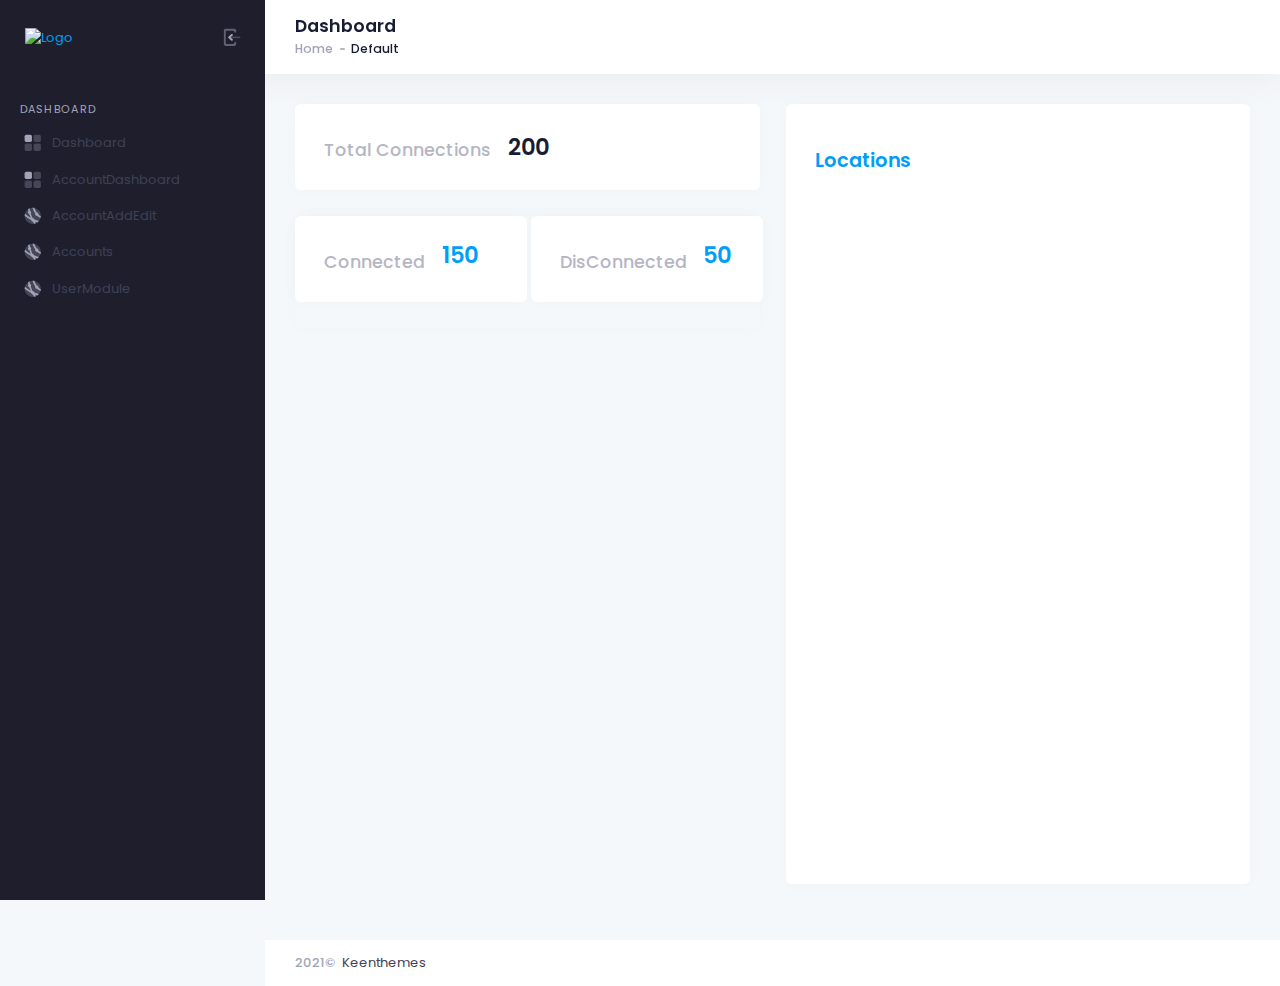
==== index.html @ 38122913 "first commit" ====
<!DOCTYPE html>
<html lang="en">
	<!--begin::Head-->
	<head><base href="">
		<title>Metronic - the world's #1 selling Bootstrap Admin Theme Ecosystem for HTML, Vue, React, Angular &amp; Laravel by Keenthemes</title>
		<meta name="description" content="The most advanced Bootstrap Admin Theme on Themeforest trusted by 94,000 beginners and professionals. Multi-demo, Dark Mode, RTL support and complete React, Angular, Vue &amp; Laravel versions. Grab your copy now and get life-time updates for free." />
		<meta name="keywords" content="Metronic, bootstrap, bootstrap 5, Angular, VueJs, React, Laravel, admin themes, web design, figma, web development, free templates, free admin themes, bootstrap theme, bootstrap template, bootstrap dashboard, bootstrap dak mode, bootstrap button, bootstrap datepicker, bootstrap timepicker, fullcalendar, datatables, flaticon" />
		<meta name="viewport" content="width=device-width, initial-scale=1" />
		<meta charset="utf-8" />
		<meta property="og:locale" content="en_US" />
		<meta property="og:type" content="article" />
		<meta property="og:title" content="Metronic - Bootstrap 5 HTML, VueJS, React, Angular &amp; Laravel Admin Dashboard Theme" />
		<meta property="og:url" content="https://keenthemes.com/metronic" />
		<meta property="og:site_name" content="Keenthemes | Metronic" />
		<link rel="canonical" href="https://preview.keenthemes.com/metronic8" />
		<link rel="shortcut icon" href="assets/media/logos/favicon.ico" />
		<!--begin::Fonts-->
		<link rel="stylesheet" href="https://fonts.googleapis.com/css?family=Poppins:300,400,500,600,700" />
		<!--end::Fonts-->
		<!--begin::Page Vendor Stylesheets(used by this page)-->
		<link href="assets/plugins/custom/fullcalendar/fullcalendar.bundle.css" rel="stylesheet" type="text/css" />
		<!--end::Page Vendor Stylesheets-->
		<!--begin::Global Stylesheets Bundle(used by all pages)-->
		<link href="assets/plugins/global/plugins.bundle.css" rel="stylesheet" type="text/css" />
		<link href="assets/css/style.bundle.css" rel="stylesheet" type="text/css" />
		<!--end::Global Stylesheets Bundle-->
	</head>
	<!--end::Head-->
	<!--begin::Body-->
	<body id="kt_body" class="header-tablet-and-mobile-fixed aside-enabled">
		<!--begin::Main-->
		<!--begin::Root-->
		<div class="d-flex flex-column flex-root">
			<!--begin::Page-->
			<div class="page d-flex flex-row flex-column-fluid">
				<!--begin::Aside-->
				<div id="kt_aside" class="aside" data-kt-drawer="true" data-kt-drawer-name="aside" data-kt-drawer-activate="{default: true, lg: false}" data-kt-drawer-overlay="true" data-kt-drawer-width="{default:'200px', '300px': '250px'}" data-kt-drawer-direction="start" data-kt-drawer-toggle="#kt_aside_mobile_toggle">
					
					<!--begin::Aside menu-->
					<div class="hover-scroll-overlay-y px-2 my-5 my-lg-5" id="kt_aside_menu_wrapper" data-kt-scroll="true" data-kt-scroll-height="auto" data-kt-scroll-dependencies="{default: '#kt_aside_toolbar, #kt_aside_footer', lg: '#kt_header, #kt_aside_toolbar, #kt_aside_footer'}" data-kt-scroll-wrappers="#kt_aside_menu" data-kt-scroll-offset="5px">
						<!--begin::Menu-->
						<div class="menu menu-column menu-title-gray-800 menu-state-title-primary menu-state-icon-primary menu-state-bullet-primary menu-arrow-gray-500" id="#kt_aside_menu" data-kt-menu="true">
							<div class="menu-item">
								<div class="menu-content pb-2">
									<span class="menu-section text-muted text-uppercase fs-8 ls-1">Dashboard</span>
								</div>
							</div>
							<div class="menu-item">
								<a class="menu-link " href="/index.html">
									<span class="menu-icon">
										<!--begin::Svg Icon | path: icons/duotune/general/gen025.svg-->
										<span class="svg-icon svg-icon-2">
											<svg xmlns="http://www.w3.org/2000/svg" width="24" height="24" viewBox="0 0 24 24" fill="none">
												<rect x="2" y="2" width="9" height="9" rx="2" fill="black" />
												<rect opacity="0.3" x="13" y="2" width="9" height="9" rx="2" fill="black" />
												<rect opacity="0.3" x="13" y="13" width="9" height="9" rx="2" fill="black" />
												<rect opacity="0.3" x="2" y="13" width="9" height="9" rx="2" fill="black" />
											</svg>
										</span>
										<!--end::Svg Icon-->
									</span>
									<span class="menu-title">Dashboard</span>
								</a>
							</div>
							<div class="menu-item">
								<a class="menu-link " href="/AccountDashboard.html">
									<span class="menu-icon">
										<!--begin::Svg Icon | path: icons/duotune/general/gen025.svg-->
										<span class="svg-icon svg-icon-2">
											<svg xmlns="http://www.w3.org/2000/svg" width="24" height="24" viewBox="0 0 24 24" fill="none">
												<rect x="2" y="2" width="9" height="9" rx="2" fill="black" />
												<rect opacity="0.3" x="13" y="2" width="9" height="9" rx="2" fill="black" />
												<rect opacity="0.3" x="13" y="13" width="9" height="9" rx="2" fill="black" />
												<rect opacity="0.3" x="2" y="13" width="9" height="9" rx="2" fill="black" />
											</svg>
										</span>
										<!--end::Svg Icon-->
									</span>
									<span class="menu-title">AccountDashboard</span>
								</a>
							</div>
							<div class="menu-item">
								<a class="menu-link" href="/AccountAddEdit.html">
									<span class="menu-icon">
										<!--begin::Svg Icon | path: icons/duotune/communication/com001.svg-->
										<span class="svg-icon svg-icon-2">
											<svg xmlns="http://www.w3.org/2000/svg" width="24" height="24" viewBox="0 0 24 24" fill="none">
												<path opacity="0.3" d="M12 22C17.5228 22 22 17.5228 22 12C22 6.47715 17.5228 2 12 2C6.47715 2 2 6.47715 2 12C2 17.5228 6.47715 22 12 22Z" fill="black" />
												<path d="M19 10.4C19 10.3 19 10.2 19 10C19 8.9 18.1 8 17 8H16.9C15.6 6.2 14.6 4.29995 13.9 2.19995C13.3 2.09995 12.6 2 12 2C11.9 2 11.8 2 11.7 2C12.4 4.6 13.5 7.10005 15.1 9.30005C15 9.50005 15 9.7 15 10C15 11.1 15.9 12 17 12C17.1 12 17.3 12 17.4 11.9C18.6 13 19.9 14 21.4 14.8C21.4 14.8 21.5 14.8 21.5 14.9C21.7 14.2 21.8 13.5 21.9 12.7C20.9 12.1 19.9 11.3 19 10.4Z" fill="black" />
												<path d="M12 15C11 13.1 10.2 11.2 9.60001 9.19995C9.90001 8.89995 10 8.4 10 8C10 7.1 9.40001 6.39998 8.70001 6.09998C8.40001 4.99998 8.20001 3.90005 8.00001 2.80005C7.30001 3.10005 6.70001 3.40002 6.20001 3.90002C6.40001 4.80002 6.50001 5.6 6.80001 6.5C6.40001 6.9 6.10001 7.4 6.10001 8C6.10001 9 6.80001 9.8 7.80001 10C8.30001 11.6 9.00001 13.2 9.70001 14.7C7.10001 13.2 4.70001 11.5 2.40001 9.5C2.20001 10.3 2.10001 11.1 2.10001 11.9C4.60001 13.9 7.30001 15.7 10.1 17.2C10.2 18.2 11 19 12 19C12.6 20 13.2 20.9 13.9 21.8C14.6 21.7 15.3 21.5 15.9 21.2C15.4 20.5 14.9 19.8 14.4 19.1C15.5 19.5 16.5 19.9 17.6 20.2C18.3 19.8 18.9 19.2 19.4 18.6C17.6 18.1 15.7 17.5 14 16.7C13.9 15.8 13.1 15 12 15Z" fill="black" />
											</svg>
										</span>
										<!--end::Svg Icon-->
									</span>
									<span class="menu-title">AccountAddEdit</span>
								</a>
							</div>
							<div class="menu-item">
								<a class="menu-link" href="/Accounts.html">
									<span class="menu-icon">
										<!--begin::Svg Icon | path: icons/duotune/communication/com001.svg-->
										<span class="svg-icon svg-icon-2">
											<svg xmlns="http://www.w3.org/2000/svg" width="24" height="24" viewBox="0 0 24 24" fill="none">
												<path opacity="0.3" d="M12 22C17.5228 22 22 17.5228 22 12C22 6.47715 17.5228 2 12 2C6.47715 2 2 6.47715 2 12C2 17.5228 6.47715 22 12 22Z" fill="black" />
												<path d="M19 10.4C19 10.3 19 10.2 19 10C19 8.9 18.1 8 17 8H16.9C15.6 6.2 14.6 4.29995 13.9 2.19995C13.3 2.09995 12.6 2 12 2C11.9 2 11.8 2 11.7 2C12.4 4.6 13.5 7.10005 15.1 9.30005C15 9.50005 15 9.7 15 10C15 11.1 15.9 12 17 12C17.1 12 17.3 12 17.4 11.9C18.6 13 19.9 14 21.4 14.8C21.4 14.8 21.5 14.8 21.5 14.9C21.7 14.2 21.8 13.5 21.9 12.7C20.9 12.1 19.9 11.3 19 10.4Z" fill="black" />
												<path d="M12 15C11 13.1 10.2 11.2 9.60001 9.19995C9.90001 8.89995 10 8.4 10 8C10 7.1 9.40001 6.39998 8.70001 6.09998C8.40001 4.99998 8.20001 3.90005 8.00001 2.80005C7.30001 3.10005 6.70001 3.40002 6.20001 3.90002C6.40001 4.80002 6.50001 5.6 6.80001 6.5C6.40001 6.9 6.10001 7.4 6.10001 8C6.10001 9 6.80001 9.8 7.80001 10C8.30001 11.6 9.00001 13.2 9.70001 14.7C7.10001 13.2 4.70001 11.5 2.40001 9.5C2.20001 10.3 2.10001 11.1 2.10001 11.9C4.60001 13.9 7.30001 15.7 10.1 17.2C10.2 18.2 11 19 12 19C12.6 20 13.2 20.9 13.9 21.8C14.6 21.7 15.3 21.5 15.9 21.2C15.4 20.5 14.9 19.8 14.4 19.1C15.5 19.5 16.5 19.9 17.6 20.2C18.3 19.8 18.9 19.2 19.4 18.6C17.6 18.1 15.7 17.5 14 16.7C13.9 15.8 13.1 15 12 15Z" fill="black" />
											</svg>
										</span>
										<!--end::Svg Icon-->
									</span>
									<span class="menu-title">Accounts</span>
								</a>
							</div>
							<div class="menu-item">
								<a class="menu-link" href="/UserModule.html">
									<span class="menu-icon">
										<!--begin::Svg Icon | path: icons/duotune/communication/com001.svg-->
										<span class="svg-icon svg-icon-2">
											<svg xmlns="http://www.w3.org/2000/svg" width="24" height="24" viewBox="0 0 24 24" fill="none">
												<path opacity="0.3" d="M12 22C17.5228 22 22 17.5228 22 12C22 6.47715 17.5228 2 12 2C6.47715 2 2 6.47715 2 12C2 17.5228 6.47715 22 12 22Z" fill="black" />
												<path d="M19 10.4C19 10.3 19 10.2 19 10C19 8.9 18.1 8 17 8H16.9C15.6 6.2 14.6 4.29995 13.9 2.19995C13.3 2.09995 12.6 2 12 2C11.9 2 11.8 2 11.7 2C12.4 4.6 13.5 7.10005 15.1 9.30005C15 9.50005 15 9.7 15 10C15 11.1 15.9 12 17 12C17.1 12 17.3 12 17.4 11.9C18.6 13 19.9 14 21.4 14.8C21.4 14.8 21.5 14.8 21.5 14.9C21.7 14.2 21.8 13.5 21.9 12.7C20.9 12.1 19.9 11.3 19 10.4Z" fill="black" />
												<path d="M12 15C11 13.1 10.2 11.2 9.60001 9.19995C9.90001 8.89995 10 8.4 10 8C10 7.1 9.40001 6.39998 8.70001 6.09998C8.40001 4.99998 8.20001 3.90005 8.00001 2.80005C7.30001 3.10005 6.70001 3.40002 6.20001 3.90002C6.40001 4.80002 6.50001 5.6 6.80001 6.5C6.40001 6.9 6.10001 7.4 6.10001 8C6.10001 9 6.80001 9.8 7.80001 10C8.30001 11.6 9.00001 13.2 9.70001 14.7C7.10001 13.2 4.70001 11.5 2.40001 9.5C2.20001 10.3 2.10001 11.1 2.10001 11.9C4.60001 13.9 7.30001 15.7 10.1 17.2C10.2 18.2 11 19 12 19C12.6 20 13.2 20.9 13.9 21.8C14.6 21.7 15.3 21.5 15.9 21.2C15.4 20.5 14.9 19.8 14.4 19.1C15.5 19.5 16.5 19.9 17.6 20.2C18.3 19.8 18.9 19.2 19.4 18.6C17.6 18.1 15.7 17.5 14 16.7C13.9 15.8 13.1 15 12 15Z" fill="black" />
											</svg>
										</span>
										<!--end::Svg Icon-->
									</span>
									<span class="menu-title">UserModule</span>
								</a>
							</div>
						</div>
						<!--end::Menu-->
					</div>
					<!--end::Aside menu-->
					
				</div>
				<!--end::Aside-->
				<!--begin::Wrapper-->
				<div class="wrapper d-flex flex-column flex-row-fluid" id="kt_wrapper">
					<!--begin::Header-->
					<div id="kt_header" style="" class="header align-items-stretch">
						<!--begin::Brand-->
						<div class="header-brand">
							<!--begin::Logo-->
							<a href="../../demo8/dist/index.html">
								<img alt="Logo" src="https://cqpplefitting.com/ad_cqpple/Admin/assets/LOGO/Png_UniqueIT-min.png" class="h-40px h-lg-40px" />
							</a>
							<!--end::Logo-->
							<!--begin::Aside minimize-->
							<div id="kt_aside_toggle" class="btn btn-icon w-auto px-0 btn-active-color-primary aside-minimize" data-kt-toggle="true" data-kt-toggle-state="active" data-kt-toggle-target="body" data-kt-toggle-name="aside-minimize">
								<!--begin::Svg Icon | path: icons/duotune/arrows/arr092.svg-->
								<span class="svg-icon svg-icon-1 me-n1 minimize-default">
									<svg xmlns="http://www.w3.org/2000/svg" width="24" height="24" viewBox="0 0 24 24" fill="none">
										<rect opacity="0.3" x="8.5" y="11" width="12" height="2" rx="1" fill="black" />
										<path d="M10.3687 11.6927L12.1244 10.2297C12.5946 9.83785 12.6268 9.12683 12.194 8.69401C11.8043 8.3043 11.1784 8.28591 10.7664 8.65206L7.84084 11.2526C7.39332 11.6504 7.39332 12.3496 7.84084 12.7474L10.7664 15.3479C11.1784 15.7141 11.8043 15.6957 12.194 15.306C12.6268 14.8732 12.5946 14.1621 12.1244 13.7703L10.3687 12.3073C10.1768 12.1474 10.1768 11.8526 10.3687 11.6927Z" fill="black" />
										<path opacity="0.5" d="M16 5V6C16 6.55228 15.5523 7 15 7C14.4477 7 14 6.55228 14 6C14 5.44772 13.5523 5 13 5H6C5.44771 5 5 5.44772 5 6V18C5 18.5523 5.44771 19 6 19H13C13.5523 19 14 18.5523 14 18C14 17.4477 14.4477 17 15 17C15.5523 17 16 17.4477 16 18V19C16 20.1046 15.1046 21 14 21H5C3.89543 21 3 20.1046 3 19V5C3 3.89543 3.89543 3 5 3H14C15.1046 3 16 3.89543 16 5Z" fill="black" />
									</svg>
								</span>
								<!--end::Svg Icon-->
								<!--begin::Svg Icon | path: icons/duotune/arrows/arr076.svg-->
								<span class="svg-icon svg-icon-1 minimize-active">
									<svg xmlns="http://www.w3.org/2000/svg" width="24" height="24" viewBox="0 0 24 24" fill="none">
										<rect opacity="0.3" width="12" height="2" rx="1" transform="matrix(-1 0 0 1 15.5 11)" fill="black" />
										<path d="M13.6313 11.6927L11.8756 10.2297C11.4054 9.83785 11.3732 9.12683 11.806 8.69401C12.1957 8.3043 12.8216 8.28591 13.2336 8.65206L16.1592 11.2526C16.6067 11.6504 16.6067 12.3496 16.1592 12.7474L13.2336 15.3479C12.8216 15.7141 12.1957 15.6957 11.806 15.306C11.3732 14.8732 11.4054 14.1621 11.8756 13.7703L13.6313 12.3073C13.8232 12.1474 13.8232 11.8526 13.6313 11.6927Z" fill="black" />
										<path d="M8 5V6C8 6.55228 8.44772 7 9 7C9.55228 7 10 6.55228 10 6C10 5.44772 10.4477 5 11 5H18C18.5523 5 19 5.44772 19 6V18C19 18.5523 18.5523 19 18 19H11C10.4477 19 10 18.5523 10 18C10 17.4477 9.55228 17 9 17C8.44772 17 8 17.4477 8 18V19C8 20.1046 8.89543 21 10 21H19C20.1046 21 21 20.1046 21 19V5C21 3.89543 20.1046 3 19 3H10C8.89543 3 8 3.89543 8 5Z" fill="#C4C4C4" />
									</svg>
								</span>
								<!--end::Svg Icon-->
							</div>
							<!--end::Aside minimize-->
							<!--begin::Aside toggle-->
							<div class="d-flex align-items-center d-lg-none ms-n3 me-1" title="Show aside menu">
								<div class="btn btn-icon btn-active-color-primary w-30px h-30px" id="kt_aside_mobile_toggle">
									<!--begin::Svg Icon | path: icons/duotune/abstract/abs015.svg-->
									<span class="svg-icon svg-icon-1">
										<svg xmlns="http://www.w3.org/2000/svg" width="24" height="24" viewBox="0 0 24 24" fill="none">
											<path d="M21 7H3C2.4 7 2 6.6 2 6V4C2 3.4 2.4 3 3 3H21C21.6 3 22 3.4 22 4V6C22 6.6 21.6 7 21 7Z" fill="black" />
											<path opacity="0.3" d="M21 14H3C2.4 14 2 13.6 2 13V11C2 10.4 2.4 10 3 10H21C21.6 10 22 10.4 22 11V13C22 13.6 21.6 14 21 14ZM22 20V18C22 17.4 21.6 17 21 17H3C2.4 17 2 17.4 2 18V20C2 20.6 2.4 21 3 21H21C21.6 21 22 20.6 22 20Z" fill="black" />
										</svg>
									</span>
									<!--end::Svg Icon-->
								</div>
							</div>
							<!--end::Aside toggle-->
						</div>
						<!--end::Brand-->
						<div class="toolbar">
							<!--begin::Toolbar-->
							<div class="container-fluid py-6 py-lg-0 d-flex flex-column flex-lg-row align-items-lg-stretch justify-content-lg-between">
								<!--begin::Page title-->
								<div class="page-title d-flex flex-column me-5">
									<!--begin::Title-->
									<h1 class="d-flex flex-column text-dark fw-bolder fs-3 mb-0">Dashboard</h1>
									<!--end::Title-->
									<!--begin::Breadcrumb-->
									<ul class="breadcrumb breadcrumb-separatorless fw-bold fs-7 pt-1">
										<!--begin::Item-->
										<li class="breadcrumb-item text-muted">
											<a href="../../demo8/dist/index.html" class="text-muted text-hover-primary">Home</a>
										</li>
										<!--end::Item-->
										<!--begin::Item-->
										<li class="breadcrumb-item">
											<span class="bullet bg-gray-200 w-5px h-2px"></span>
										</li>
										<!--end::Item-->
										<!--begin::Item-->
										<li class="breadcrumb-item text-dark">Default</li>
										<!--end::Item-->
									</ul>
									<!--end::Breadcrumb-->
								</div>
								<!--end::Page title-->
								
							</div>
							<!--end::Toolbar-->
						</div>
					</div>
					<!--end::Header-->
					<!--begin::Content-->
					<div class="content d-flex flex-column flex-column-fluid" id="kt_content">
						<!--begin::Post-->
						<div class="post d-flex flex-column-fluid" id="kt_post">
							<!--begin::Container-->
							<div id="kt_content_container" class="container-xxl">
								<!--begin::Row-->
								<div class="row g-5 g-xl-8 ">
									<div class="col-xl-6">
										<!--begin::Statistics Widget 5-->
										<a href="#" class="card bg-body-white hoverable  mb-xl-8">
											<!--begin::Body-->
											<div class="card-body d-flex gap-5">
												<!--begin::Svg Icon | path: icons/duotune/ecommerce/ecm002.svg-->
												<!-- <span class="svg-icon svg-icon-primary svg-icon-3x ms-n1">
													<svg xmlns="http://www.w3.org/2000/svg" width="24" height="24" viewBox="0 0 24 24" fill="none">
														<path d="M21 10H13V11C13 11.6 12.6 12 12 12C11.4 12 11 11.6 11 11V10H3C2.4 10 2 10.4 2 11V13H22V11C22 10.4 21.6 10 21 10Z" fill="black" />
														<path opacity="0.3" d="M12 12C11.4 12 11 11.6 11 11V3C11 2.4 11.4 2 12 2C12.6 2 13 2.4 13 3V11C13 11.6 12.6 12 12 12Z" fill="black" />
														<path opacity="0.3" d="M18.1 21H5.9C5.4 21 4.9 20.6 4.8 20.1L3 13H21L19.2 20.1C19.1 20.6 18.6 21 18.1 21ZM13 18V15C13 14.4 12.6 14 12 14C11.4 14 11 14.4 11 15V18C11 18.6 11.4 19 12 19C12.6 19 13 18.6 13 18ZM17 18V15C17 14.4 16.6 14 16 14C15.4 14 15 14.4 15 15V18C15 18.6 15.4 19 16 19C16.6 19 17 18.6 17 18ZM9 18V15C9 14.4 8.6 14 8 14C7.4 14 7 14.4 7 15V18C7 18.6 7.4 19 8 19C8.6 19 9 18.6 9 18Z" fill="black" />
													</svg>
												</span> -->
												<!--end::Svg Icon-->
												<div class="fw-bold text-gray-400 fs-3 mt-2">Total Connections</div>
												<div class="text-gray-900 fw-bolder fs-1 ">200</div>
											</div>
											<!--end::Body-->
										</a>
										<div class="card d-flex flex-row gap-1 bg-transparent w-100 mb-xl-8">
											<a href="#" class="col-6 card bg-body-white hoverable card-xl-stretch mb-xl-8 ">
												<!--begin::Body-->
												<div class="card-body d-flex gap-5">
													<!--begin::Svg Icon | path: icons/duotune/ecommerce/ecm002.svg-->
													<!-- <span class="svg-icon svg-icon-primary svg-icon-3x ms-n1">
														<svg xmlns="http://www.w3.org/2000/svg" width="24" height="24" viewBox="0 0 24 24" fill="none">
															<path d="M21 10H13V11C13 11.6 12.6 12 12 12C11.4 12 11 11.6 11 11V10H3C2.4 10 2 10.4 2 11V13H22V11C22 10.4 21.6 10 21 10Z" fill="black" />
															<path opacity="0.3" d="M12 12C11.4 12 11 11.6 11 11V3C11 2.4 11.4 2 12 2C12.6 2 13 2.4 13 3V11C13 11.6 12.6 12 12 12Z" fill="black" />
															<path opacity="0.3" d="M18.1 21H5.9C5.4 21 4.9 20.6 4.8 20.1L3 13H21L19.2 20.1C19.1 20.6 18.6 21 18.1 21ZM13 18V15C13 14.4 12.6 14 12 14C11.4 14 11 14.4 11 15V18C11 18.6 11.4 19 12 19C12.6 19 13 18.6 13 18ZM17 18V15C17 14.4 16.6 14 16 14C15.4 14 15 14.4 15 15V18C15 18.6 15.4 19 16 19C16.6 19 17 18.6 17 18ZM9 18V15C9 14.4 8.6 14 8 14C7.4 14 7 14.4 7 15V18C7 18.6 7.4 19 8 19C8.6 19 9 18.6 9 18Z" fill="black" />
														</svg>
													</span> -->
													<!--end::Svg Icon-->
													<div class="fw-bold text-gray-400 fs-3 mt-2">Connected</div>
												<h1 class="text-primary fw-bolder  ">150</h1>
												</div>
												<!--end::Body-->
											</a>
											<a href="#" class="col-6 card bg-body-white hoverable card-xl-stretch mb-xl-8 ">
												<!--begin::Body-->
												<div class="card-body d-flex gap-5">
													<!--begin::Svg Icon | path: icons/duotune/ecommerce/ecm002.svg-->
													<!-- <span class="svg-icon svg-icon-primary svg-icon-3x ms-n1">
														<svg xmlns="http://www.w3.org/2000/svg" width="24" height="24" viewBox="0 0 24 24" fill="none">
															<path d="M21 10H13V11C13 11.6 12.6 12 12 12C11.4 12 11 11.6 11 11V10H3C2.4 10 2 10.4 2 11V13H22V11C22 10.4 21.6 10 21 10Z" fill="black" />
															<path opacity="0.3" d="M12 12C11.4 12 11 11.6 11 11V3C11 2.4 11.4 2 12 2C12.6 2 13 2.4 13 3V11C13 11.6 12.6 12 12 12Z" fill="black" />
															<path opacity="0.3" d="M18.1 21H5.9C5.4 21 4.9 20.6 4.8 20.1L3 13H21L19.2 20.1C19.1 20.6 18.6 21 18.1 21ZM13 18V15C13 14.4 12.6 14 12 14C11.4 14 11 14.4 11 15V18C11 18.6 11.4 19 12 19C12.6 19 13 18.6 13 18ZM17 18V15C17 14.4 16.6 14 16 14C15.4 14 15 14.4 15 15V18C15 18.6 15.4 19 16 19C16.6 19 17 18.6 17 18ZM9 18V15C9 14.4 8.6 14 8 14C7.4 14 7 14.4 7 15V18C7 18.6 7.4 19 8 19C8.6 19 9 18.6 9 18Z" fill="black" />
														</svg>
													</span> -->
													<!--end::Svg Icon-->
													<div class="fw-bold text-gray-400 fs-3 mt-2">DisConnected</div>
												<h1 class="text-primary fw-bolder  ">50</h1>
												</div>
												<!--end::Body-->
											</a>
										</div>
										
										<!--end::Statistics Widget 5-->
									</div>
									<div class="col-xl-6">
										<!--begin::Statistics Widget 5-->
										<a href="#" class="card bg-body-white hoverable card-xl-stretch mb-xl-8 " style="width: 100%; height: 60rem;" >
											<!--begin::Body-->
											<div class="card-body">
												
												<div class="text-primary fw-bolder fs-2 mb-2 mt-5">Locations</div>
												<iframe src="https://www.google.com/maps/embed?pb=!1m18!1m12!1m3!1d3678.143784501739!2d70.8694083!3d22.7971355!2m3!1f0!2f0!3f0!3m2!1i1024!2i768!4f13.1!3m3!1m2!1s0x39598ddb5ae21519%3A0xccd67a8d505f424e!2sKetone%20laminates!5e0!3m2!1sen!2sin!4v1678167872496!5m2!1sen!2sin" frameborder="0" style="border:0; width: 100%; height: 90%;" allowfullscreen="" loading="lazy"></iframe>
											</div>
											<!--end::Body-->
										</a>
										<!--end::Statistics Widget 5-->
									</div>
									
								</div>
								<!--end::Row-->
								
							</div>
							<!--end::Container-->
						</div>
						<!--end::Post-->
					</div>
					<!--end::Content-->
					<!--begin::Footer-->
					<div class="footer py-4 d-flex flex-lg-column" id="kt_footer">
						<!--begin::Container-->
						<div class="container-fluid d-flex flex-column flex-md-row align-items-center justify-content-between">
							<!--begin::Copyright-->
							<div class="text-dark order-2 order-md-1">
								<span class="text-muted fw-bold me-1">2021©</span>
								<a href="https://keenthemes.com" target="_blank" class="text-gray-800 text-hover-primary">Keenthemes</a>
							</div>
							<!--end::Copyright-->
							
						</div>
						<!--end::Container-->
					</div>
					<!--end::Footer-->
				</div>
				<!--end::Wrapper-->
			</div>
			<!--end::Page-->
		</div>
		<!--end::Root-->
		<!--begin::Drawers-->
		
		
		<!--begin::Scrolltop-->
		<div id="kt_scrolltop" class="scrolltop" data-kt-scrolltop="true">
			<!--begin::Svg Icon | path: icons/duotune/arrows/arr066.svg-->
			<span class="svg-icon">
				<svg xmlns="http://www.w3.org/2000/svg" width="24" height="24" viewBox="0 0 24 24" fill="none">
					<rect opacity="0.5" x="13" y="6" width="13" height="2" rx="1" transform="rotate(90 13 6)" fill="black" />
					<path d="M12.5657 8.56569L16.75 12.75C17.1642 13.1642 17.8358 13.1642 18.25 12.75C18.6642 12.3358 18.6642 11.6642 18.25 11.25L12.7071 5.70711C12.3166 5.31658 11.6834 5.31658 11.2929 5.70711L5.75 11.25C5.33579 11.6642 5.33579 12.3358 5.75 12.75C6.16421 13.1642 6.83579 13.1642 7.25 12.75L11.4343 8.56569C11.7467 8.25327 12.2533 8.25327 12.5657 8.56569Z" fill="black" />
				</svg>
			</span>
			<!--end::Svg Icon-->
		</div>
		<!--end::Scrolltop-->
		<!--end::Main-->
		<script>var hostUrl = "assets/";</script>
		<!--begin::Javascript-->
		<!--begin::Global Javascript Bundle(used by all pages)-->
		<script src="assets/plugins/global/plugins.bundle.js"></script>
		<script src="assets/js/scripts.bundle.js"></script>
		<!--end::Global Javascript Bundle-->
		<!--begin::Page Vendors Javascript(used by this page)-->
		<script src="assets/plugins/custom/fullcalendar/fullcalendar.bundle.js"></script>
		<!--end::Page Vendors Javascript-->
		<!--begin::Page Custom Javascript(used by this page)-->
		<script src="assets/js/custom/widgets.js"></script>
		<script src="assets/js/custom/apps/chat/chat.js"></script>
		<script src="assets/js/custom/modals/create-app.js"></script>
		<script src="assets/js/custom/modals/upgrade-plan.js"></script>
		<!--end::Page Custom Javascript-->
		<!--end::Javascript-->
	</body>
	<!--end::Body-->
</html>
---- assets/plugins/custom/fullcalendar/fullcalendar.bundle.css ----
@charset "UTF-8";.fc-icon,.fc-unselectable{-moz-user-select:none;-ms-user-select:none}.fc .fc-button,.fc-icon{text-transform:none;font-weight:400}.fc-not-allowed,.fc-not-allowed .fc-event{cursor:not-allowed}.fc .fc-button:not(:disabled),.fc a[data-navlink],.fc-event.fc-event-draggable,.fc-event[href]{cursor:pointer}.fc-unselectable{-webkit-user-select:none;user-select:none;-webkit-touch-callout:none;-webkit-tap-highlight-color:transparent}.fc{display:flex;flex-direction:column;font-size:1em}.fc .fc-button,.fc-icon{display:inline-block;text-align:center}.fc,.fc *,.fc :after,.fc :before{box-sizing:border-box}.fc table{border-collapse:collapse;border-spacing:0;font-size:1em}.fc th{text-align:center}.fc td,.fc th{vertical-align:top;padding:0}.fc .fc-button,.fc .fc-button .fc-icon,.fc .fc-button-group,.fc .fc-timegrid-slot-label{vertical-align:middle}.fc a[data-navlink]:hover{text-decoration:underline}.fc .fc-button:hover,.fc .fc-list-event-title a,a.fc-event,a.fc-event:hover{text-decoration:none}.fc-direction-ltr{direction:ltr;text-align:left}.fc-direction-rtl{direction:rtl;text-align:right}.fc-theme-standard td,.fc-theme-standard th{border:1px solid #ddd;border:1px solid var(--fc-border-color,#ddd)}.fc-liquid-hack td,.fc-liquid-hack th{position:relative}@font-face{font-family:fcicons;src:url("[data-uri]") format("truetype");font-weight:400;font-style:normal}.fc-icon{width:1em;height:1em;-webkit-user-select:none;user-select:none;font-family:fcicons!important;speak:none;font-style:normal;font-variant:normal;line-height:1;-webkit-font-smoothing:antialiased;-moz-osx-font-smoothing:grayscale}.fc-icon-chevron-left:before{content:"\e900"}.fc-icon-chevron-right:before{content:"\e901"}.fc-icon-chevrons-left:before{content:"\e902"}.fc-icon-chevrons-right:before{content:"\e903"}.fc-icon-minus-square:before{content:"\e904"}.fc-icon-plus-square:before{content:"\e905"}.fc-icon-x:before{content:"\e906"}.fc .fc-button{overflow:visible;text-transform:none;margin:0;font-family:inherit}.fc .fc-button::-moz-focus-inner{padding:0;border-style:none}.fc .fc-button{-webkit-appearance:button;-webkit-user-select:none;-moz-user-select:none;-ms-user-select:none;user-select:none;background-color:transparent;border:1px solid transparent;padding:.4em .65em;font-size:1em;line-height:1.5;border-radius:.25em}.fc .fc-button:focus{outline:0;box-shadow:0 0 0 .2rem rgba(44,62,80,.25)}.fc .fc-button-primary:focus,.fc .fc-button-primary:not(:disabled).fc-button-active:focus,.fc .fc-button-primary:not(:disabled):active:focus{box-shadow:0 0 0 .2rem rgba(76,91,106,.5)}.fc .fc-button:disabled{opacity:.65}.fc .fc-button-primary{color:#fff;color:var(--fc-button-text-color,#fff);background-color:#2c3e50;background-color:var(--fc-button-bg-color,#2c3e50);border-color:#2c3e50;border-color:var(--fc-button-border-color,#2c3e50)}.fc .fc-button-primary:hover{color:#fff;color:var(--fc-button-text-color,#fff);background-color:#1e2b37;background-color:var(--fc-button-hover-bg-color,#1e2b37);border-color:#1a252f;border-color:var(--fc-button-hover-border-color,#1a252f)}.fc .fc-button-primary:disabled{color:#fff;color:var(--fc-button-text-color,#fff);background-color:#2c3e50;background-color:var(--fc-button-bg-color,#2c3e50);border-color:#2c3e50;border-color:var(--fc-button-border-color,#2c3e50)}.fc .fc-button-primary:not(:disabled).fc-button-active,.fc .fc-button-primary:not(:disabled):active{color:#fff;color:var(--fc-button-text-color,#fff);background-color:#1a252f;background-color:var(--fc-button-active-bg-color,#1a252f);border-color:#151e27;border-color:var(--fc-button-active-border-color,#151e27)}.fc .fc-button .fc-icon{font-size:1.5em}.fc .fc-button-group{position:relative;display:inline-flex}.fc .fc-button-group>.fc-button{position:relative;flex:1 1 auto}.fc .fc-button-group>.fc-button.fc-button-active,.fc .fc-button-group>.fc-button:active,.fc .fc-button-group>.fc-button:focus,.fc .fc-button-group>.fc-button:hover{z-index:1}.fc-direction-ltr .fc-button-group>.fc-button:not(:first-child){margin-left:-1px;border-top-left-radius:0;border-bottom-left-radius:0}.fc-direction-ltr .fc-button-group>.fc-button:not(:last-child){border-top-right-radius:0;border-bottom-right-radius:0}.fc-direction-rtl .fc-button-group>.fc-button:not(:first-child){margin-right:-1px;border-top-right-radius:0;border-bottom-right-radius:0}.fc-direction-rtl .fc-button-group>.fc-button:not(:last-child){border-top-left-radius:0;border-bottom-left-radius:0}.fc .fc-toolbar{display:flex;justify-content:space-between;align-items:center}.fc .fc-toolbar.fc-header-toolbar{margin-bottom:1.5em}.fc .fc-toolbar.fc-footer-toolbar{margin-top:1.5em}.fc .fc-toolbar-title{font-size:1.75em;margin:0}.fc-direction-ltr .fc-toolbar>*>:not(:first-child){margin-left:.75em}.fc-direction-rtl .fc-toolbar>*>:not(:first-child){margin-right:.75em}.fc-direction-rtl .fc-toolbar-ltr{flex-direction:row-reverse}.fc .fc-scroller{-webkit-overflow-scrolling:touch;position:relative}.fc .fc-scroller-liquid{height:100%}.fc .fc-scroller-liquid-absolute{position:absolute;top:0;right:0;left:0;bottom:0}.fc .fc-scroller-harness{position:relative;overflow:hidden;direction:ltr}.fc .fc-scroller-harness-liquid{height:100%}.fc-direction-rtl .fc-scroller-harness>.fc-scroller{direction:rtl}.fc-theme-standard .fc-scrollgrid{border:1px solid #ddd;border:1px solid var(--fc-border-color,#ddd)}.fc .fc-scrollgrid,.fc .fc-scrollgrid-section-footer>*,.fc .fc-scrollgrid-section-header>*{border-bottom-width:0}.fc .fc-scrollgrid,.fc .fc-scrollgrid table{width:100%;table-layout:fixed}.fc .fc-scrollgrid table{border-top-style:hidden;border-left-style:hidden;border-right-style:hidden}.fc .fc-scrollgrid{border-collapse:separate;border-right-width:0}.fc .fc-scrollgrid-liquid{height:100%}.fc .fc-scrollgrid-section,.fc .fc-scrollgrid-section table,.fc .fc-scrollgrid-section>td{height:1px}.fc .fc-scrollgrid-section-liquid>td{height:100%}.fc .fc-scrollgrid-section>*{border-top-width:0;border-left-width:0}.fc .fc-scrollgrid-section-body table,.fc .fc-scrollgrid-section-footer table{border-bottom-style:hidden}.fc .fc-scrollgrid-section-sticky>*{background:var(--fc-page-bg-color,#fff);position:sticky;z-index:3}.fc .fc-scrollgrid-section-header.fc-scrollgrid-section-sticky>*{top:0}.fc .fc-scrollgrid-section-footer.fc-scrollgrid-section-sticky>*{bottom:0}.fc .fc-scrollgrid-sticky-shim{height:1px;margin-bottom:-1px}.fc-sticky{position:sticky}.fc .fc-view-harness{flex-grow:1;position:relative}.fc .fc-bg-event,.fc .fc-highlight,.fc .fc-non-business,.fc .fc-view-harness-active>.fc-view{position:absolute;top:0;left:0;right:0;bottom:0}.fc .fc-col-header-cell-cushion{display:inline-block;padding:2px 4px}.fc .fc-non-business{background:rgba(215,215,215,.3);background:var(--fc-non-business-color,rgba(215,215,215,.3))}.fc .fc-bg-event{background:var(--fc-bg-event-color,#8fdf82);opacity:.3;opacity:var(--fc-bg-event-opacity,.3)}.fc .fc-bg-event .fc-event-title{margin:.5em;font-size:.85em;font-size:var(--fc-small-font-size,.85em);font-style:italic}.fc .fc-highlight{background:rgba(188,232,241,.3);background:var(--fc-highlight-color,rgba(188,232,241,.3))}.fc .fc-cell-shaded,.fc .fc-day-disabled{background:rgba(208,208,208,.3);background:var(--fc-neutral-bg-color,rgba(208,208,208,.3))}.fc-event .fc-event-main{position:relative;z-index:2}.fc-event-dragging:not(.fc-event-selected){opacity:.75}.fc-event-dragging.fc-event-selected{box-shadow:0 2px 7px rgba(0,0,0,.3)}.fc-event .fc-event-resizer{display:none;position:absolute;z-index:4}.fc-event-selected .fc-event-resizer,.fc-event:hover .fc-event-resizer,.fc-h-event{display:block}.fc-event-selected .fc-event-resizer{border-radius:4px;border-radius:calc(var(--fc-event-resizer-dot-total-width,8px)/ 2);border-width:1px;border-width:var(--fc-event-resizer-dot-border-width,1px);width:8px;width:var(--fc-event-resizer-dot-total-width,8px);height:8px;height:var(--fc-event-resizer-dot-total-width,8px);border-style:solid;border-color:inherit;background:var(--fc-page-bg-color,#fff)}.fc-event-selected .fc-event-resizer:before{content:"";position:absolute;top:-20px;left:-20px;right:-20px;bottom:-20px}.fc-event-selected{box-shadow:0 2px 5px rgba(0,0,0,.2)}.fc-event-selected:before{content:"";position:absolute;z-index:3;top:0;left:0;right:0;bottom:0}.fc-event-selected:after{content:"";background:rgba(0,0,0,.25);background:var(--fc-event-selected-overlay-color,rgba(0,0,0,.25));position:absolute;z-index:1;top:-1px;left:-1px;right:-1px;bottom:-1px}.fc-h-event{border:1px solid #3788d8;border:1px solid var(--fc-event-border-color,#3788d8);background-color:#3788d8;background-color:var(--fc-event-bg-color,#3788d8)}.fc-h-event .fc-event-main{color:#fff;color:var(--fc-event-text-color,#fff)}.fc-h-event .fc-event-main-frame{display:flex}.fc-h-event .fc-event-time{max-width:100%;overflow:hidden}.fc-h-event .fc-event-title-container{flex-grow:1;flex-shrink:1;min-width:0}.fc-h-event .fc-event-title{display:inline-block;vertical-align:top;left:0;right:0;max-width:100%;overflow:hidden}.fc-h-event.fc-event-selected:before{top:-10px;bottom:-10px}.fc-direction-ltr .fc-daygrid-block-event:not(.fc-event-start),.fc-direction-rtl .fc-daygrid-block-event:not(.fc-event-end){border-top-left-radius:0;border-bottom-left-radius:0;border-left-width:0}.fc-direction-ltr .fc-daygrid-block-event:not(.fc-event-end),.fc-direction-rtl .fc-daygrid-block-event:not(.fc-event-start){border-top-right-radius:0;border-bottom-right-radius:0;border-right-width:0}.fc-h-event:not(.fc-event-selected) .fc-event-resizer{top:0;bottom:0;width:8px;width:var(--fc-event-resizer-thickness,8px)}.fc-direction-ltr .fc-h-event:not(.fc-event-selected) .fc-event-resizer-start,.fc-direction-rtl .fc-h-event:not(.fc-event-selected) .fc-event-resizer-end{cursor:w-resize;left:-4px;left:calc(var(--fc-event-resizer-thickness,8px)/ -2)}.fc-direction-ltr .fc-h-event:not(.fc-event-selected) .fc-event-resizer-end,.fc-direction-rtl .fc-h-event:not(.fc-event-selected) .fc-event-resizer-start{cursor:e-resize;right:-4px;right:calc(var(--fc-event-resizer-thickness,8px)/ -2)}.fc-h-event.fc-event-selected .fc-event-resizer{top:50%;margin-top:-4px;margin-top:calc(var(--fc-event-resizer-dot-total-width,8px)/ -2)}.fc-direction-ltr .fc-h-event.fc-event-selected .fc-event-resizer-start,.fc-direction-rtl .fc-h-event.fc-event-selected .fc-event-resizer-end{left:-4px;left:calc(var(--fc-event-resizer-dot-total-width,8px)/ -2)}.fc-direction-ltr .fc-h-event.fc-event-selected .fc-event-resizer-end,.fc-direction-rtl .fc-h-event.fc-event-selected .fc-event-resizer-start{right:-4px;right:calc(var(--fc-event-resizer-dot-total-width,8px)/ -2)}.fc .fc-popover{position:absolute;z-index:9999;box-shadow:0 2px 6px rgba(0,0,0,.15)}.fc .fc-popover-header{display:flex;flex-direction:row;justify-content:space-between;align-items:center;padding:3px 4px}.fc .fc-popover-title{margin:0 2px}.fc .fc-popover-close{cursor:pointer;opacity:.65;font-size:1.1em}.fc-theme-standard .fc-popover{border:1px solid #ddd;border:1px solid var(--fc-border-color,#ddd);background:var(--fc-page-bg-color,#fff)}.fc-theme-standard .fc-popover-header{background:rgba(208,208,208,.3);background:var(--fc-neutral-bg-color,rgba(208,208,208,.3))}:root{--fc-daygrid-event-dot-width:8px;--fc-list-event-dot-width:10px;--fc-list-event-hover-bg-color:#f5f5f5}.fc-daygrid-day-events:after,.fc-daygrid-day-events:before,.fc-daygrid-day-frame:after,.fc-daygrid-day-frame:before,.fc-daygrid-event-harness:after,.fc-daygrid-event-harness:before{content:"";clear:both;display:table}.fc .fc-daygrid-body{position:relative;z-index:1}.fc .fc-daygrid-day.fc-day-today{background-color:rgba(255,220,40,.15);background-color:var(--fc-today-bg-color,rgba(255,220,40,.15))}.fc .fc-daygrid-day-frame{position:relative;min-height:100%}.fc .fc-daygrid-day-top{display:flex;flex-direction:row-reverse}.fc .fc-day-other .fc-daygrid-day-top{opacity:.3}.fc .fc-daygrid-day-number{position:relative;z-index:4;padding:4px}.fc .fc-daygrid-day-events{margin-top:1px}.fc .fc-daygrid-body-balanced .fc-daygrid-day-events{position:absolute;left:0;right:0}.fc .fc-daygrid-body-unbalanced .fc-daygrid-day-events{position:relative;min-height:2em}.fc .fc-daygrid-body-natural .fc-daygrid-day-events{margin-bottom:1em}.fc .fc-daygrid-event-harness{position:relative}.fc .fc-daygrid-event-harness-abs{position:absolute;top:0;left:0;right:0}.fc .fc-daygrid-bg-harness{position:absolute;top:0;bottom:0}.fc .fc-daygrid-day-bg .fc-non-business{z-index:1}.fc .fc-daygrid-day-bg .fc-bg-event{z-index:2}.fc .fc-daygrid-day-bg .fc-highlight{z-index:3}.fc .fc-daygrid-event{z-index:6;margin-top:1px}.fc .fc-daygrid-event.fc-event-mirror{z-index:7}.fc .fc-daygrid-day-bottom{font-size:.85em;padding:2px 3px 0}.fc .fc-daygrid-day-bottom:before{content:"";clear:both;display:table}.fc .fc-daygrid-more-link{position:relative;z-index:4;cursor:pointer}.fc .fc-daygrid-week-number{position:absolute;z-index:5;top:0;padding:2px;min-width:1.5em;text-align:center;background-color:rgba(208,208,208,.3);background-color:var(--fc-neutral-bg-color,rgba(208,208,208,.3));color:grey;color:var(--fc-neutral-text-color,grey)}.fc .fc-more-popover .fc-popover-body{min-width:220px;padding:10px}.fc-direction-ltr .fc-daygrid-event.fc-event-start,.fc-direction-rtl .fc-daygrid-event.fc-event-end{margin-left:2px}.fc-direction-ltr .fc-daygrid-event.fc-event-end,.fc-direction-rtl .fc-daygrid-event.fc-event-start{margin-right:2px}.fc-direction-ltr .fc-daygrid-week-number{left:0;border-radius:0 0 3px}.fc-direction-rtl .fc-daygrid-week-number{right:0;border-radius:0 0 0 3px}.fc-liquid-hack .fc-daygrid-day-frame{position:static}.fc-daygrid-event{position:relative;white-space:nowrap;border-radius:3px;font-size:.85em;font-size:var(--fc-small-font-size,.85em)}.fc-daygrid-block-event .fc-event-time{font-weight:700}.fc-daygrid-block-event .fc-event-time,.fc-daygrid-block-event .fc-event-title{padding:1px}.fc-daygrid-dot-event{display:flex;align-items:center;padding:2px 0}.fc-daygrid-dot-event .fc-event-title{flex-grow:1;flex-shrink:1;min-width:0;overflow:hidden;font-weight:700}.fc-daygrid-dot-event.fc-event-mirror,.fc-daygrid-dot-event:hover{background:rgba(0,0,0,.1)}.fc-daygrid-dot-event.fc-event-selected:before{top:-10px;bottom:-10px}.fc-daygrid-event-dot{margin:0 4px;box-sizing:content-box;width:0;height:0;border:4px solid #3788d8;border:calc(var(--fc-daygrid-event-dot-width,8px)/ 2) solid var(--fc-event-border-color,#3788d8);border-radius:4px;border-radius:calc(var(--fc-daygrid-event-dot-width,8px)/ 2)}.fc-direction-ltr .fc-daygrid-event .fc-event-time{margin-right:3px}.fc-direction-rtl .fc-daygrid-event .fc-event-time{margin-left:3px}.fc-v-event{display:block;border:1px solid #3788d8;border:1px solid var(--fc-event-border-color,#3788d8);background-color:#3788d8;background-color:var(--fc-event-bg-color,#3788d8)}.fc-v-event .fc-event-main{color:#fff;color:var(--fc-event-text-color,#fff);height:100%}.fc-v-event .fc-event-main-frame{height:100%;display:flex;flex-direction:column}.fc-v-event .fc-event-time{flex-grow:0;flex-shrink:0;max-height:100%;overflow:hidden}.fc-v-event .fc-event-title-container{flex-grow:1;flex-shrink:1;min-height:0}.fc-v-event .fc-event-title{top:0;bottom:0;max-height:100%;overflow:hidden}.fc-v-event:not(.fc-event-start){border-top-width:0;border-top-left-radius:0;border-top-right-radius:0}.fc-v-event:not(.fc-event-end){border-bottom-width:0;border-bottom-left-radius:0;border-bottom-right-radius:0}.fc-v-event.fc-event-selected:before{left:-10px;right:-10px}.fc-v-event .fc-event-resizer-start{cursor:n-resize}.fc-v-event .fc-event-resizer-end{cursor:s-resize}.fc-v-event:not(.fc-event-selected) .fc-event-resizer{height:8px;height:var(--fc-event-resizer-thickness,8px);left:0;right:0}.fc-v-event:not(.fc-event-selected) .fc-event-resizer-start{top:-4px;top:calc(var(--fc-event-resizer-thickness,8px)/ -2)}.fc-v-event:not(.fc-event-selected) .fc-event-resizer-end{bottom:-4px;bottom:calc(var(--fc-event-resizer-thickness,8px)/ -2)}.fc-v-event.fc-event-selected .fc-event-resizer{left:50%;margin-left:-4px;margin-left:calc(var(--fc-event-resizer-dot-total-width,8px)/ -2)}.fc-v-event.fc-event-selected .fc-event-resizer-start{top:-4px;top:calc(var(--fc-event-resizer-dot-total-width,8px)/ -2)}.fc-v-event.fc-event-selected .fc-event-resizer-end{bottom:-4px;bottom:calc(var(--fc-event-resizer-dot-total-width,8px)/ -2)}.fc .fc-timegrid .fc-daygrid-body{z-index:2}.fc .fc-timegrid-axis-chunk>table,.fc .fc-timegrid-body,.fc .fc-timegrid-slots{position:relative;z-index:1}.fc .fc-timegrid-divider{padding:0 0 2px}.fc .fc-timegrid-body{min-height:100%}.fc .fc-timegrid-axis-chunk{position:relative}.fc .fc-timegrid-slot{height:1.5em;border-bottom:0}.fc .fc-timegrid-slot:empty:before{content:" "}.fc .fc-timegrid-slot-minor{border-top-style:dotted}.fc .fc-timegrid-slot-label-cushion{display:inline-block;white-space:nowrap}.fc .fc-timegrid-axis-cushion,.fc .fc-timegrid-slot-label-cushion{padding:0 4px}.fc .fc-timegrid-axis-frame-liquid{height:100%}.fc .fc-timegrid-axis-frame{overflow:hidden;display:flex;align-items:center;justify-content:flex-end}.fc .fc-timegrid-axis-cushion{max-width:60px;flex-shrink:0}.fc-direction-ltr .fc-timegrid-slot-label-frame{text-align:right}.fc-direction-rtl .fc-timegrid-slot-label-frame{text-align:left}.fc-liquid-hack .fc-timegrid-axis-frame-liquid{height:auto;position:absolute;top:0;right:0;bottom:0;left:0}.fc .fc-timegrid-col.fc-day-today{background-color:rgba(255,220,40,.15);background-color:var(--fc-today-bg-color,rgba(255,220,40,.15))}.fc .fc-timegrid-col-frame{min-height:100%;position:relative}.fc-media-screen.fc-liquid-hack .fc-timegrid-col-frame{height:auto;position:absolute;top:0;right:0;bottom:0;left:0}.fc-media-screen .fc-timegrid-cols{position:absolute;top:0;left:0;right:0;bottom:0}.fc-media-screen .fc-timegrid-cols>table{height:100%}.fc-media-screen .fc-timegrid-col-bg,.fc-media-screen .fc-timegrid-col-events,.fc-media-screen .fc-timegrid-now-indicator-container{position:absolute;top:0;left:0;right:0}.fc .fc-timegrid-col-bg{z-index:2}.fc .fc-timegrid-col-bg .fc-non-business{z-index:1}.fc .fc-timegrid-col-bg .fc-bg-event{z-index:2}.fc .fc-timegrid-col-bg .fc-highlight,.fc .fc-timegrid-col-events{z-index:3}.fc .fc-timegrid-bg-harness{position:absolute;left:0;right:0}.fc .fc-timegrid-now-indicator-container{bottom:0;overflow:hidden}.fc-direction-ltr .fc-timegrid-col-events{margin:0 2.5% 0 2px}.fc-direction-rtl .fc-timegrid-col-events{margin:0 2px 0 2.5%}.fc-timegrid-event-harness{position:absolute}.fc-timegrid-event-harness>.fc-timegrid-event{position:absolute;top:0;bottom:0;left:0;right:0}.fc-timegrid-event-harness-inset .fc-timegrid-event,.fc-timegrid-event.fc-event-mirror,.fc-timegrid-more-link{box-shadow:0 0 0 1px #fff;box-shadow:0 0 0 1px var(--fc-page-bg-color,#fff)}.fc-timegrid-event,.fc-timegrid-more-link{font-size:.85em;font-size:var(--fc-small-font-size,.85em);border-radius:3px}.fc-timegrid-event{margin-bottom:1px}.fc-timegrid-event .fc-event-main{padding:1px 1px 0}.fc-timegrid-event .fc-event-time{white-space:nowrap;font-size:.85em;font-size:var(--fc-small-font-size,.85em);margin-bottom:1px}.fc-timegrid-event-short .fc-event-main-frame{flex-direction:row;overflow:hidden}.fc-timegrid-event-short .fc-event-time:after{content:" - "}.fc-timegrid-event-short .fc-event-title{font-size:.85em;font-size:var(--fc-small-font-size,.85em)}.fc-timegrid-more-link{position:absolute;z-index:9999;color:inherit;color:var(--fc-more-link-text-color,inherit);background:var(--fc-more-link-bg-color,#d0d0d0);cursor:pointer;margin-bottom:1px}.fc-timegrid-more-link-inner{padding:3px 2px;top:0}.fc-direction-ltr .fc-timegrid-more-link{right:0}.fc-direction-rtl .fc-timegrid-more-link{left:0}.fc .fc-timegrid-now-indicator-line{position:absolute;z-index:4;left:0;right:0;border-style:solid;border-color:red;border-color:var(--fc-now-indicator-color,red);border-width:1px 0 0}.fc .fc-timegrid-now-indicator-arrow{position:absolute;z-index:4;margin-top:-5px;border-style:solid;border-color:red;border-color:var(--fc-now-indicator-color,red)}.fc-direction-ltr .fc-timegrid-now-indicator-arrow{left:0;border-width:5px 0 5px 6px;border-top-color:transparent;border-bottom-color:transparent}.fc-direction-rtl .fc-timegrid-now-indicator-arrow{right:0;border-width:5px 6px 5px 0;border-top-color:transparent;border-bottom-color:transparent}.fc-theme-standard .fc-list{border:1px solid #ddd;border:1px solid var(--fc-border-color,#ddd)}.fc .fc-list-empty{background-color:rgba(208,208,208,.3);background-color:var(--fc-neutral-bg-color,rgba(208,208,208,.3));height:100%;display:flex;justify-content:center;align-items:center}.fc .fc-list-empty-cushion{margin:5em 0}.fc .fc-list-table{width:100%;border-style:hidden}.fc .fc-list-table tr>*{border-left:0;border-right:0}.fc .fc-list-sticky .fc-list-day>*{position:sticky;top:0;background:var(--fc-page-bg-color,#fff)}.fc .fc-list-table th{padding:0}.fc .fc-list-day-cushion,.fc .fc-list-table td{padding:8px 14px}.fc .fc-list-day-cushion:after{content:"";clear:both;display:table}.fc-theme-standard .fc-list-day-cushion{background-color:rgba(208,208,208,.3);background-color:var(--fc-neutral-bg-color,rgba(208,208,208,.3))}.fc-direction-ltr .fc-list-day-text,.fc-direction-rtl .fc-list-day-side-text{float:left}.fc-direction-ltr .fc-list-day-side-text,.fc-direction-rtl .fc-list-day-text{float:right}.fc-direction-ltr .fc-list-table .fc-list-event-graphic{padding-right:0}.fc-direction-rtl .fc-list-table .fc-list-event-graphic{padding-left:0}.fc .fc-list-event.fc-event-forced-url{cursor:pointer}.fc .fc-list-event:hover td{background-color:#f5f5f5;background-color:var(--fc-list-event-hover-bg-color,#f5f5f5)}.fc .fc-list-event-graphic,.fc .fc-list-event-time{white-space:nowrap;width:1px}.fc .fc-list-event-dot{display:inline-block;box-sizing:content-box;width:0;height:0;border:5px solid #3788d8;border:calc(var(--fc-list-event-dot-width,10px)/ 2) solid var(--fc-event-border-color,#3788d8);border-radius:5px;border-radius:calc(var(--fc-list-event-dot-width,10px)/ 2)}.fc .fc-list-event-title a{color:inherit}.fc .fc-list-event.fc-event-forced-url:hover a{text-decoration:underline}.fc-theme-bootstrap a:not([href]){color:inherit}
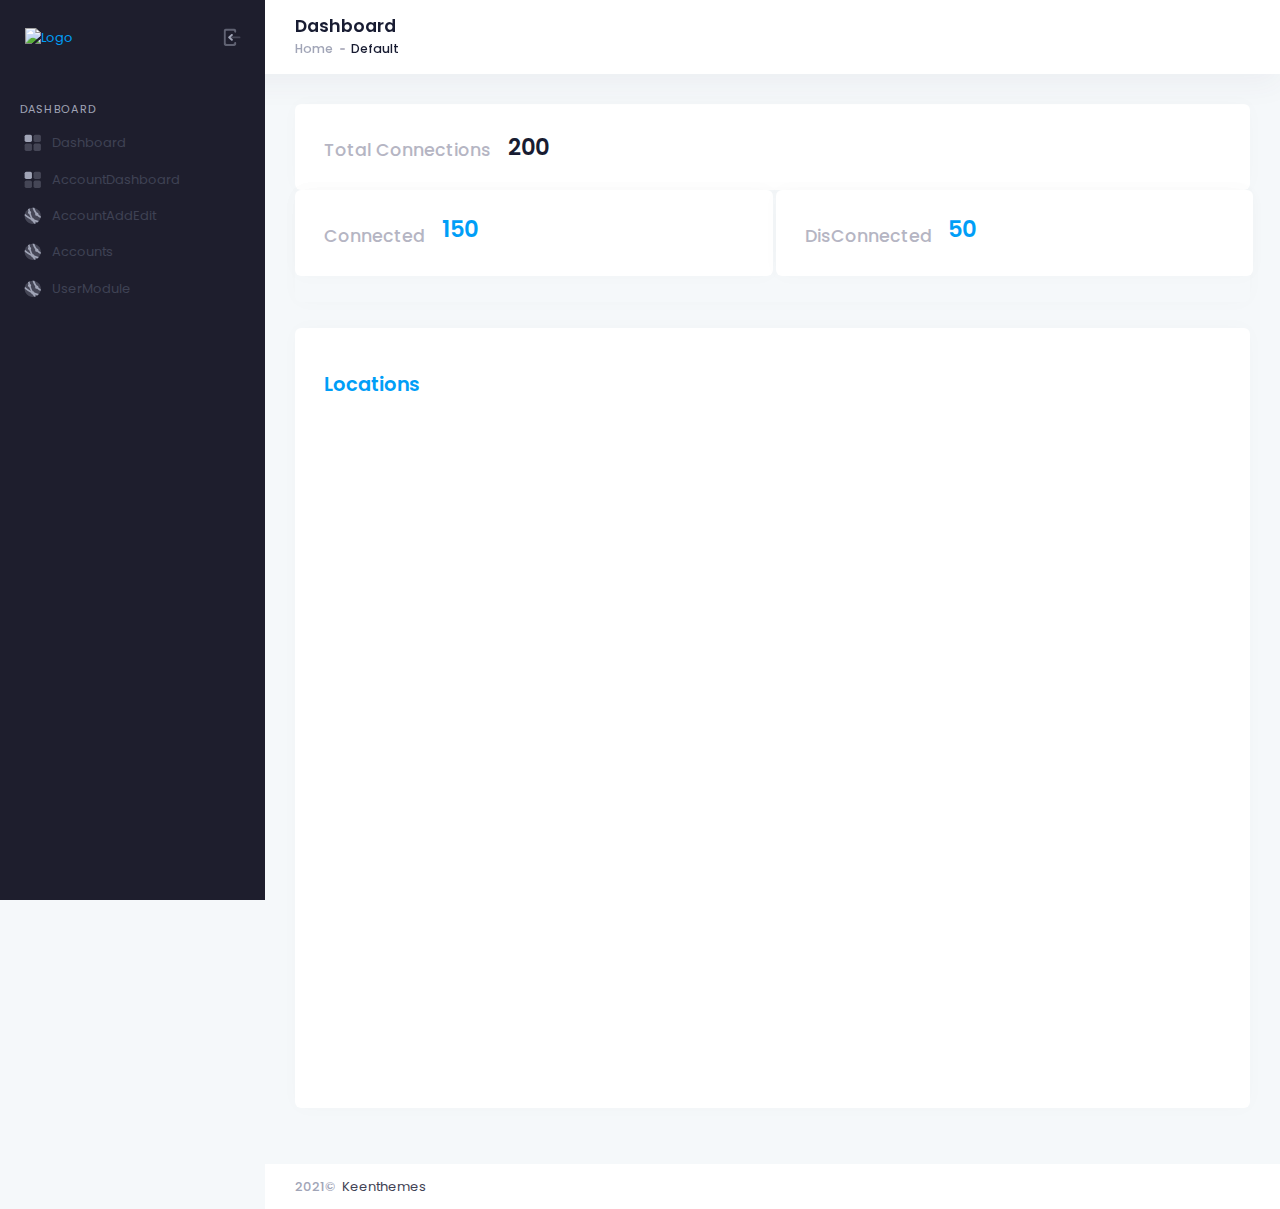
==== commit c00661ba: "commit" ====
--- a/index.html
+++ b/index.html
@@ -224,55 +224,31 @@
 							<div id="kt_content_container" class="container-xxl">
 								<!--begin::Row-->
 								<div class="row g-5 g-xl-8 ">
-									<div class="col-xl-6">
+									<div class="col-xl-12">
 										<!--begin::Statistics Widget 5-->
-										<a href="#" class="card bg-body-white hoverable  mb-xl-8">
+										<a href="#" class="card bg-body-white hoverable ">
 											<!--begin::Body-->
 											<div class="card-body d-flex gap-5">
-												<!--begin::Svg Icon | path: icons/duotune/ecommerce/ecm002.svg-->
-												<!-- <span class="svg-icon svg-icon-primary svg-icon-3x ms-n1">
-													<svg xmlns="http://www.w3.org/2000/svg" width="24" height="24" viewBox="0 0 24 24" fill="none">
-														<path d="M21 10H13V11C13 11.6 12.6 12 12 12C11.4 12 11 11.6 11 11V10H3C2.4 10 2 10.4 2 11V13H22V11C22 10.4 21.6 10 21 10Z" fill="black" />
-														<path opacity="0.3" d="M12 12C11.4 12 11 11.6 11 11V3C11 2.4 11.4 2 12 2C12.6 2 13 2.4 13 3V11C13 11.6 12.6 12 12 12Z" fill="black" />
-														<path opacity="0.3" d="M18.1 21H5.9C5.4 21 4.9 20.6 4.8 20.1L3 13H21L19.2 20.1C19.1 20.6 18.6 21 18.1 21ZM13 18V15C13 14.4 12.6 14 12 14C11.4 14 11 14.4 11 15V18C11 18.6 11.4 19 12 19C12.6 19 13 18.6 13 18ZM17 18V15C17 14.4 16.6 14 16 14C15.4 14 15 14.4 15 15V18C15 18.6 15.4 19 16 19C16.6 19 17 18.6 17 18ZM9 18V15C9 14.4 8.6 14 8 14C7.4 14 7 14.4 7 15V18C7 18.6 7.4 19 8 19C8.6 19 9 18.6 9 18Z" fill="black" />
-													</svg>
-												</span> -->
-												<!--end::Svg Icon-->
+												
 												<div class="fw-bold text-gray-400 fs-3 mt-2">Total Connections</div>
 												<div class="text-gray-900 fw-bolder fs-1 ">200</div>
 											</div>
 											<!--end::Body-->
 										</a>
-										<div class="card d-flex flex-row gap-1 bg-transparent w-100 mb-xl-8">
+										<div class="card d-flex flex-row gap-1 bg-transparent w-100 ">
 											<a href="#" class="col-6 card bg-body-white hoverable card-xl-stretch mb-xl-8 ">
 												<!--begin::Body-->
 												<div class="card-body d-flex gap-5">
-													<!--begin::Svg Icon | path: icons/duotune/ecommerce/ecm002.svg-->
-													<!-- <span class="svg-icon svg-icon-primary svg-icon-3x ms-n1">
-														<svg xmlns="http://www.w3.org/2000/svg" width="24" height="24" viewBox="0 0 24 24" fill="none">
-															<path d="M21 10H13V11C13 11.6 12.6 12 12 12C11.4 12 11 11.6 11 11V10H3C2.4 10 2 10.4 2 11V13H22V11C22 10.4 21.6 10 21 10Z" fill="black" />
-															<path opacity="0.3" d="M12 12C11.4 12 11 11.6 11 11V3C11 2.4 11.4 2 12 2C12.6 2 13 2.4 13 3V11C13 11.6 12.6 12 12 12Z" fill="black" />
-															<path opacity="0.3" d="M18.1 21H5.9C5.4 21 4.9 20.6 4.8 20.1L3 13H21L19.2 20.1C19.1 20.6 18.6 21 18.1 21ZM13 18V15C13 14.4 12.6 14 12 14C11.4 14 11 14.4 11 15V18C11 18.6 11.4 19 12 19C12.6 19 13 18.6 13 18ZM17 18V15C17 14.4 16.6 14 16 14C15.4 14 15 14.4 15 15V18C15 18.6 15.4 19 16 19C16.6 19 17 18.6 17 18ZM9 18V15C9 14.4 8.6 14 8 14C7.4 14 7 14.4 7 15V18C7 18.6 7.4 19 8 19C8.6 19 9 18.6 9 18Z" fill="black" />
-														</svg>
-													</span> -->
-													<!--end::Svg Icon-->
+													
 													<div class="fw-bold text-gray-400 fs-3 mt-2">Connected</div>
 												<h1 class="text-primary fw-bolder  ">150</h1>
 												</div>
 												<!--end::Body-->
 											</a>
-											<a href="#" class="col-6 card bg-body-white hoverable card-xl-stretch mb-xl-8 ">
+											<a href="#" class="col-6 card bg-body-white hoverable card-xl-stretch  ">
 												<!--begin::Body-->
 												<div class="card-body d-flex gap-5">
-													<!--begin::Svg Icon | path: icons/duotune/ecommerce/ecm002.svg-->
-													<!-- <span class="svg-icon svg-icon-primary svg-icon-3x ms-n1">
-														<svg xmlns="http://www.w3.org/2000/svg" width="24" height="24" viewBox="0 0 24 24" fill="none">
-															<path d="M21 10H13V11C13 11.6 12.6 12 12 12C11.4 12 11 11.6 11 11V10H3C2.4 10 2 10.4 2 11V13H22V11C22 10.4 21.6 10 21 10Z" fill="black" />
-															<path opacity="0.3" d="M12 12C11.4 12 11 11.6 11 11V3C11 2.4 11.4 2 12 2C12.6 2 13 2.4 13 3V11C13 11.6 12.6 12 12 12Z" fill="black" />
-															<path opacity="0.3" d="M18.1 21H5.9C5.4 21 4.9 20.6 4.8 20.1L3 13H21L19.2 20.1C19.1 20.6 18.6 21 18.1 21ZM13 18V15C13 14.4 12.6 14 12 14C11.4 14 11 14.4 11 15V18C11 18.6 11.4 19 12 19C12.6 19 13 18.6 13 18ZM17 18V15C17 14.4 16.6 14 16 14C15.4 14 15 14.4 15 15V18C15 18.6 15.4 19 16 19C16.6 19 17 18.6 17 18ZM9 18V15C9 14.4 8.6 14 8 14C7.4 14 7 14.4 7 15V18C7 18.6 7.4 19 8 19C8.6 19 9 18.6 9 18Z" fill="black" />
-														</svg>
-													</span> -->
-													<!--end::Svg Icon-->
+													
 													<div class="fw-bold text-gray-400 fs-3 mt-2">DisConnected</div>
 												<h1 class="text-primary fw-bolder  ">50</h1>
 												</div>
@@ -282,7 +258,7 @@
 										
 										<!--end::Statistics Widget 5-->
 									</div>
-									<div class="col-xl-6">
+									<div class="col-xl-12">
 										<!--begin::Statistics Widget 5-->
 										<a href="#" class="card bg-body-white hoverable card-xl-stretch mb-xl-8 " style="width: 100%; height: 60rem;" >
 											<!--begin::Body-->
--- a/assets/css/style.bundle.css
+++ b/assets/css/style.bundle.css
@@ -49328,7 +49328,7 @@
   border: 0;
 }
 .nav-line-tabs .nav-item .nav-link.active, .nav-line-tabs .nav-item .nav-link:hover:not(.disabled), .nav-line-tabs .nav-item.show .nav-link{
-    background-color: rgba(var(--bs-primary-rgb)) !important; 
+    /* background-color: rgba(var(--bs-primary-rgb)) !important;  */
     border: 0;
     border-bottom: 1px solid #009ef7; 
     transition: color 0.2s ease, background-color 0.2s ease;
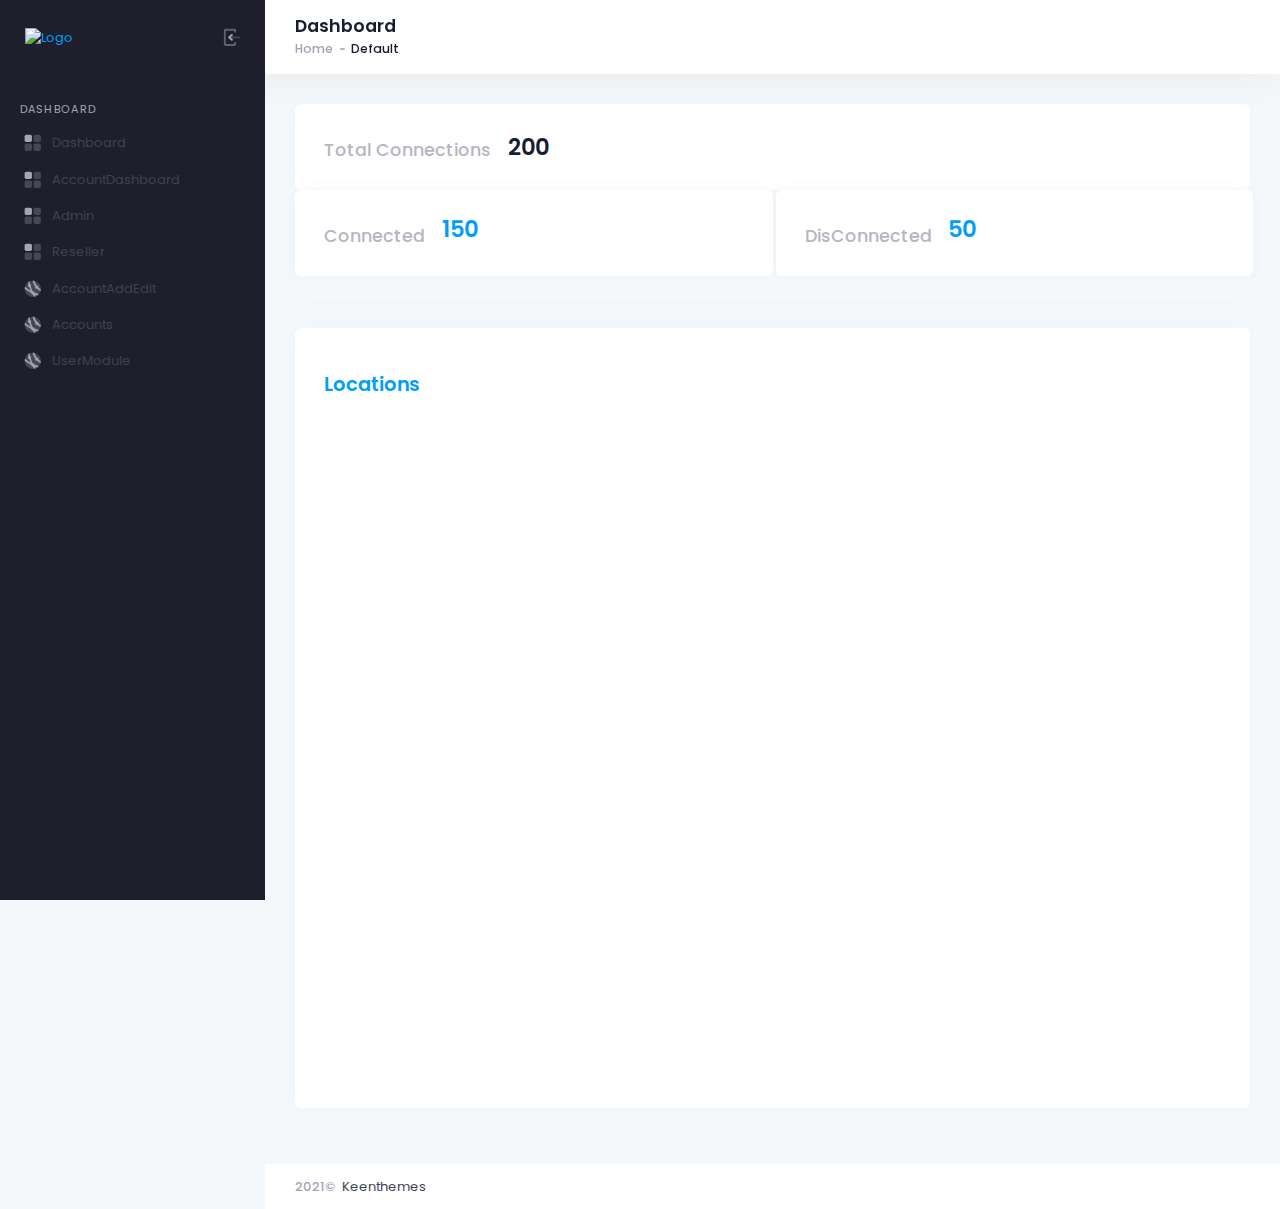
==== commit bdec773c: "7june" ====
--- a/index.html
+++ b/index.html
@@ -46,7 +46,7 @@
 								</div>
 							</div>
 							<div class="menu-item">
-								<a class="menu-link " href="/index.html">
+								<a class="menu-link " href="index.html">
 									<span class="menu-icon">
 										<!--begin::Svg Icon | path: icons/duotune/general/gen025.svg-->
 										<span class="svg-icon svg-icon-2">
@@ -63,7 +63,7 @@
 								</a>
 							</div>
 							<div class="menu-item">
-								<a class="menu-link " href="/AccountDashboard.html">
+								<a class="menu-link " href="AccountDashboard.html">
 									<span class="menu-icon">
 										<!--begin::Svg Icon | path: icons/duotune/general/gen025.svg-->
 										<span class="svg-icon svg-icon-2">
@@ -80,7 +80,42 @@
 								</a>
 							</div>
 							<div class="menu-item">
-								<a class="menu-link" href="/AccountAddEdit.html">
+								<a class="menu-link " href="Admin.html">
+									<span class="menu-icon">
+										<!--begin::Svg Icon | path: icons/duotune/general/gen025.svg-->
+										<span class="svg-icon svg-icon-2">
+											<svg xmlns="http://www.w3.org/2000/svg" width="24" height="24" viewBox="0 0 24 24" fill="none">
+												<rect x="2" y="2" width="9" height="9" rx="2" fill="black" />
+												<rect opacity="0.3" x="13" y="2" width="9" height="9" rx="2" fill="black" />
+												<rect opacity="0.3" x="13" y="13" width="9" height="9" rx="2" fill="black" />
+												<rect opacity="0.3" x="2" y="13" width="9" height="9" rx="2" fill="black" />
+											</svg>
+										</span>
+										<!--end::Svg Icon-->
+									</span>
+									<span class="menu-title">Admin</span>
+								</a>
+							</div>
+							<div class="menu-item">
+								<a class="menu-link " href="Reseller.html">
+									<span class="menu-icon">
+										<!--begin::Svg Icon | path: icons/duotune/general/gen025.svg-->
+										<span class="svg-icon svg-icon-2">
+											<svg xmlns="http://www.w3.org/2000/svg" width="24" height="24" viewBox="0 0 24 24" fill="none">
+												<rect x="2" y="2" width="9" height="9" rx="2" fill="black" />
+												<rect opacity="0.3" x="13" y="2" width="9" height="9" rx="2" fill="black" />
+												<rect opacity="0.3" x="13" y="13" width="9" height="9" rx="2" fill="black" />
+												<rect opacity="0.3" x="2" y="13" width="9" height="9" rx="2" fill="black" />
+											</svg>
+										</span>
+										<!--end::Svg Icon-->
+									</span>
+									<span class="menu-title">Reseller</span>
+								</a>
+							</div>
+							
+							<div class="menu-item">
+								<a class="menu-link" href="AccountAddEdit.html">
 									<span class="menu-icon">
 										<!--begin::Svg Icon | path: icons/duotune/communication/com001.svg-->
 										<span class="svg-icon svg-icon-2">
@@ -96,7 +131,7 @@
 								</a>
 							</div>
 							<div class="menu-item">
-								<a class="menu-link" href="/Accounts.html">
+								<a class="menu-link" href="Accounts.html">
 									<span class="menu-icon">
 										<!--begin::Svg Icon | path: icons/duotune/communication/com001.svg-->
 										<span class="svg-icon svg-icon-2">
@@ -112,7 +147,7 @@
 								</a>
 							</div>
 							<div class="menu-item">
-								<a class="menu-link" href="/UserModule.html">
+								<a class="menu-link" href="UserModule.html">
 									<span class="menu-icon">
 										<!--begin::Svg Icon | path: icons/duotune/communication/com001.svg-->
 										<span class="svg-icon svg-icon-2">
--- a/assets/css/style.bundle.css
+++ b/assets/css/style.bundle.css
@@ -49362,4 +49362,13 @@
 }
 .styled-table .even-row {
     background-color: #f2f2f2;
+}
+
+.aside-dark .menu .menu-item .menu-link.active {
+  transition: color .2s ease,background-color .2s ease;
+  background-color: #1b1b28;
+  color: #fff
+}
+.aside-dark .menu .menu-item .menu-link.active .menu-title {
+  color: #fff
 }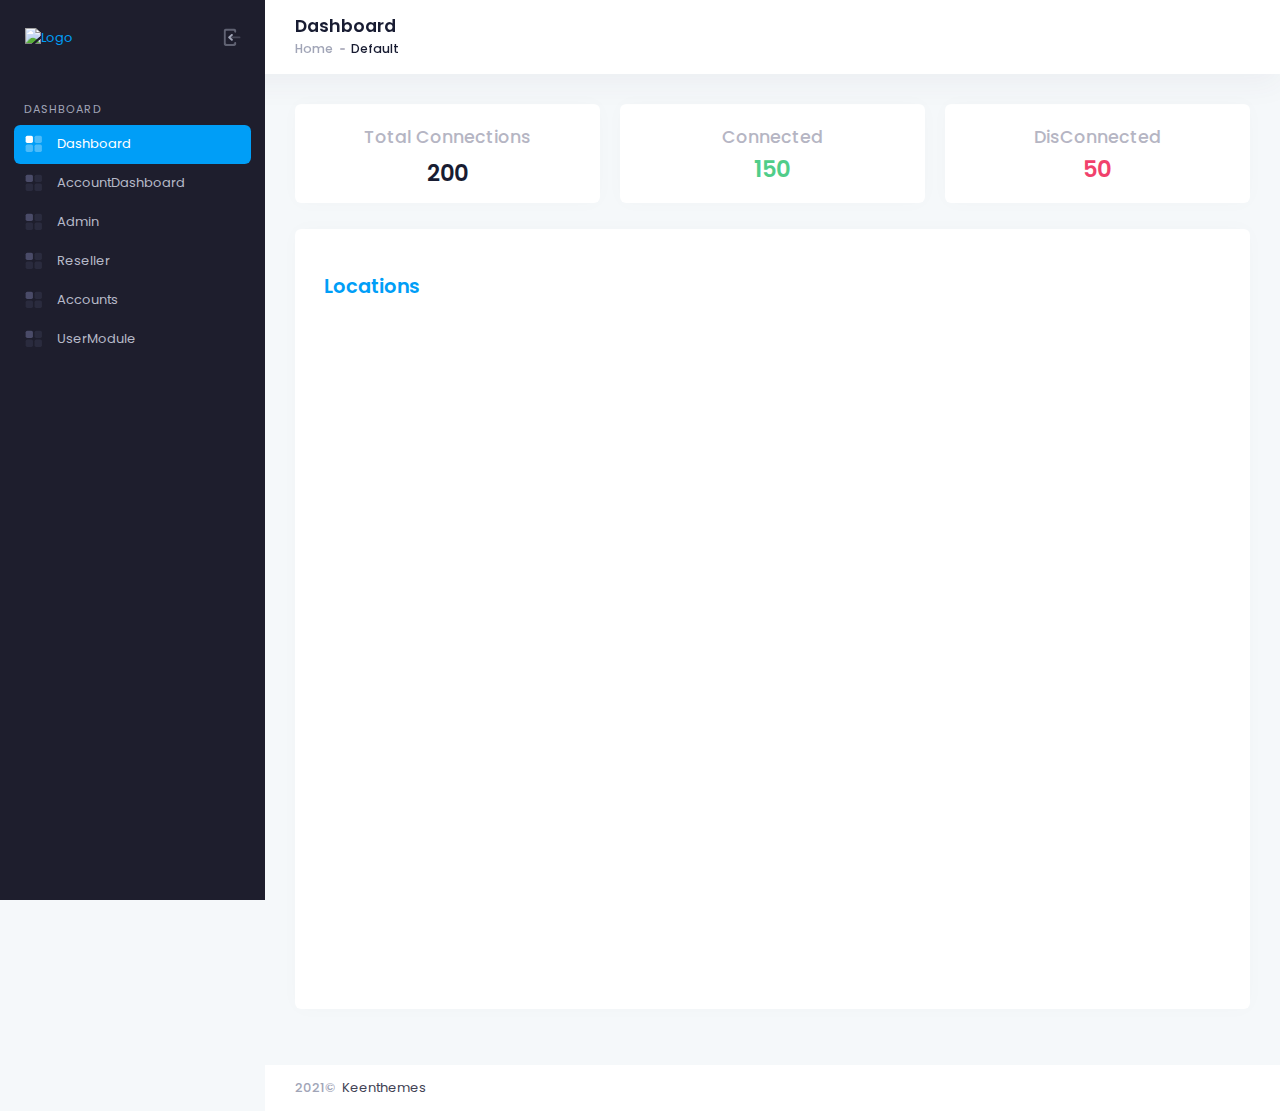
==== commit 6b2a9bbd: "final commit" ====
--- a/index.html
+++ b/index.html
@@ -1,374 +1,763 @@
 <!DOCTYPE html>
 <html lang="en">
-	<!--begin::Head-->
-	<head><base href="">
-		<title>Metronic - the world's #1 selling Bootstrap Admin Theme Ecosystem for HTML, Vue, React, Angular &amp; Laravel by Keenthemes</title>
-		<meta name="description" content="The most advanced Bootstrap Admin Theme on Themeforest trusted by 94,000 beginners and professionals. Multi-demo, Dark Mode, RTL support and complete React, Angular, Vue &amp; Laravel versions. Grab your copy now and get life-time updates for free." />
-		<meta name="keywords" content="Metronic, bootstrap, bootstrap 5, Angular, VueJs, React, Laravel, admin themes, web design, figma, web development, free templates, free admin themes, bootstrap theme, bootstrap template, bootstrap dashboard, bootstrap dak mode, bootstrap button, bootstrap datepicker, bootstrap timepicker, fullcalendar, datatables, flaticon" />
-		<meta name="viewport" content="width=device-width, initial-scale=1" />
-		<meta charset="utf-8" />
-		<meta property="og:locale" content="en_US" />
-		<meta property="og:type" content="article" />
-		<meta property="og:title" content="Metronic - Bootstrap 5 HTML, VueJS, React, Angular &amp; Laravel Admin Dashboard Theme" />
-		<meta property="og:url" content="https://keenthemes.com/metronic" />
-		<meta property="og:site_name" content="Keenthemes | Metronic" />
-		<link rel="canonical" href="https://preview.keenthemes.com/metronic8" />
-		<link rel="shortcut icon" href="assets/media/logos/favicon.ico" />
-		<!--begin::Fonts-->
-		<link rel="stylesheet" href="https://fonts.googleapis.com/css?family=Poppins:300,400,500,600,700" />
-		<!--end::Fonts-->
-		<!--begin::Page Vendor Stylesheets(used by this page)-->
-		<link href="assets/plugins/custom/fullcalendar/fullcalendar.bundle.css" rel="stylesheet" type="text/css" />
-		<!--end::Page Vendor Stylesheets-->
-		<!--begin::Global Stylesheets Bundle(used by all pages)-->
-		<link href="assets/plugins/global/plugins.bundle.css" rel="stylesheet" type="text/css" />
-		<link href="assets/css/style.bundle.css" rel="stylesheet" type="text/css" />
-		<!--end::Global Stylesheets Bundle-->
-	</head>
-	<!--end::Head-->
-	<!--begin::Body-->
-	<body id="kt_body" class="header-tablet-and-mobile-fixed aside-enabled">
-		<!--begin::Main-->
-		<!--begin::Root-->
-		<div class="d-flex flex-column flex-root">
-			<!--begin::Page-->
-			<div class="page d-flex flex-row flex-column-fluid">
-				<!--begin::Aside-->
-				<div id="kt_aside" class="aside" data-kt-drawer="true" data-kt-drawer-name="aside" data-kt-drawer-activate="{default: true, lg: false}" data-kt-drawer-overlay="true" data-kt-drawer-width="{default:'200px', '300px': '250px'}" data-kt-drawer-direction="start" data-kt-drawer-toggle="#kt_aside_mobile_toggle">
-					
-					<!--begin::Aside menu-->
-					<div class="hover-scroll-overlay-y px-2 my-5 my-lg-5" id="kt_aside_menu_wrapper" data-kt-scroll="true" data-kt-scroll-height="auto" data-kt-scroll-dependencies="{default: '#kt_aside_toolbar, #kt_aside_footer', lg: '#kt_header, #kt_aside_toolbar, #kt_aside_footer'}" data-kt-scroll-wrappers="#kt_aside_menu" data-kt-scroll-offset="5px">
-						<!--begin::Menu-->
-						<div class="menu menu-column menu-title-gray-800 menu-state-title-primary menu-state-icon-primary menu-state-bullet-primary menu-arrow-gray-500" id="#kt_aside_menu" data-kt-menu="true">
-							<div class="menu-item">
-								<div class="menu-content pb-2">
-									<span class="menu-section text-muted text-uppercase fs-8 ls-1">Dashboard</span>
+  <!--begin::Head-->
+  <head>
+    <base href="" />
+    <title>
+      Metronic - the world's #1 selling Bootstrap Admin Theme Ecosystem for
+      HTML, Vue, React, Angular &amp; Laravel by Keenthemes
+    </title>
+    <meta
+      name="description"
+      content="The most advanced Bootstrap Admin Theme on Themeforest trusted by 94,000 beginners and professionals. Multi-demo, Dark Mode, RTL support and complete React, Angular, Vue &amp; Laravel versions. Grab your copy now and get life-time updates for free."
+    />
+    <meta
+      name="keywords"
+      content="Metronic, bootstrap, bootstrap 5, Angular, VueJs, React, Laravel, admin themes, web design, figma, web development, free templates, free admin themes, bootstrap theme, bootstrap template, bootstrap dashboard, bootstrap dak mode, bootstrap button, bootstrap datepicker, bootstrap timepicker, fullcalendar, datatables, flaticon"
+    />
+    <meta name="viewport" content="width=device-width, initial-scale=1" />
+    <meta charset="utf-8" />
+    <meta property="og:locale" content="en_US" />
+    <meta property="og:type" content="article" />
+    <meta
+      property="og:title"
+      content="Metronic - Bootstrap 5 HTML, VueJS, React, Angular &amp; Laravel Admin Dashboard Theme"
+    />
+    <meta property="og:url" content="https://keenthemes.com/metronic" />
+    <meta property="og:site_name" content="Keenthemes | Metronic" />
+    <link rel="canonical" href="https://preview.keenthemes.com/metronic8" />
+    <link rel="shortcut icon" href="assets/media/logos/favicon.ico" />
+    <!--begin::Fonts-->
+    <link
+      rel="stylesheet"
+      href="https://fonts.googleapis.com/css?family=Poppins:300,400,500,600,700"
+    />
+    <!--end::Fonts-->
+    <!--begin::Page Vendor Stylesheets(used by this page)-->
+    <link
+      href="assets/plugins/custom/fullcalendar/fullcalendar.bundle.css"
+      rel="stylesheet"
+      type="text/css"
+    />
+    <!--end::Page Vendor Stylesheets-->
+    <!--begin::Global Stylesheets Bundle(used by all pages)-->
+    <link
+      href="assets/plugins/global/plugins.bundle.css"
+      rel="stylesheet"
+      type="text/css"
+    />
+    <link href="assets/css/style.bundle.css" rel="stylesheet" type="text/css" />
+    <!--end::Global Stylesheets Bundle-->
+  </head>
+  <!--end::Head-->
+  <!--begin::Body-->
+  <body id="kt_body" class="header-tablet-and-mobile-fixed aside-enabled">
+    <!--begin::Main-->
+    <!--begin::Root-->
+    <div class="d-flex flex-column flex-root">
+      <!--begin::Page-->
+      <div class="page d-flex flex-row flex-column-fluid">
+        <!--begin::Aside-->
+        <div
+        id="kt_aside"
+        class="aside"
+        data-kt-drawer="true"
+        data-kt-drawer-name="aside"
+        data-kt-drawer-activate="{default: true, lg: false}"
+        data-kt-drawer-overlay="true"
+        data-kt-drawer-width="{default:'200px', '300px': '250px'}"
+        data-kt-drawer-direction="start"
+        data-kt-drawer-toggle="#kt_aside_mobile_toggle"
+      >
+        <!--begin::Aside menu-->
+        <div class="aside-menu flex-column-fluid">
+          <!--begin::Aside Menu-->
+          <div
+            class="hover-scroll-overlay-y px-2 my-5 my-lg-5"
+            id="kt_aside_menu_wrapper"
+            data-kt-scroll="true"
+            data-kt-scroll-height="auto"
+            data-kt-scroll-dependencies="{default: '#kt_aside_toolbar, #kt_aside_footer', lg: '#kt_header, #kt_aside_toolbar, #kt_aside_footer'}"
+            data-kt-scroll-wrappers="#kt_aside_menu"
+            data-kt-scroll-offset="5px"
+          >
+            <!--begin::Menu-->
+            <div
+              class="menu menu-column menu-title-gray-800 menu-state-title-primary menu-state-icon-primary menu-state-bullet-primary menu-arrow-gray-500"
+              id="#kt_aside_menu"
+              data-kt-menu="true"
+            >
+              <div class="menu-item ">
+                <div class="menu-content pb-2">
+                  <span
+                    class="menu-section text-muted text-uppercase fs-8 ls-1"
+                    >Dashboard</span
+                  >
+                </div>
+              </div>
+              <div class="menu-item">
+                <a class="menu-link active" href="index.html">
+                  <span class="menu-icon">
+                    <!--begin::Svg Icon | path: icons/duotune/general/gen025.svg-->
+                    <span class="svg-icon svg-icon-2">
+                      <svg
+                        xmlns="http://www.w3.org/2000/svg"
+                        width="24"
+                        height="24"
+                        viewBox="0 0 24 24"
+                        fill="none"
+                      >
+                        <rect
+                          x="2"
+                          y="2"
+                          width="9"
+                          height="9"
+                          rx="2"
+                          fill="black"
+                        />
+                        <rect
+                          opacity="0.3"
+                          x="13"
+                          y="2"
+                          width="9"
+                          height="9"
+                          rx="2"
+                          fill="black"
+                        />
+                        <rect
+                          opacity="0.3"
+                          x="13"
+                          y="13"
+                          width="9"
+                          height="9"
+                          rx="2"
+                          fill="black"
+                        />
+                        <rect
+                          opacity="0.3"
+                          x="2"
+                          y="13"
+                          width="9"
+                          height="9"
+                          rx="2"
+                          fill="black"
+                        />
+                      </svg>
+                    </span>
+                    <!--end::Svg Icon-->
+                  </span>
+                  <span class="menu-title">Dashboard</span>
+                </a>
+              </div>
+              <div class="menu-item">
+                <a class="menu-link" href="AccountDashboard.html">
+                  <span class="menu-icon">
+                    <!--begin::Svg Icon | path: icons/duotune/general/gen025.svg-->
+                    <span class="svg-icon svg-icon-2">
+                      <svg
+                        xmlns="http://www.w3.org/2000/svg"
+                        width="24"
+                        height="24"
+                        viewBox="0 0 24 24"
+                        fill="none"
+                      >
+                        <rect
+                          x="2"
+                          y="2"
+                          width="9"
+                          height="9"
+                          rx="2"
+                          fill="black"
+                        />
+                        <rect
+                          opacity="0.3"
+                          x="13"
+                          y="2"
+                          width="9"
+                          height="9"
+                          rx="2"
+                          fill="black"
+                        />
+                        <rect
+                          opacity="0.3"
+                          x="13"
+                          y="13"
+                          width="9"
+                          height="9"
+                          rx="2"
+                          fill="black"
+                        />
+                        <rect
+                          opacity="0.3"
+                          x="2"
+                          y="13"
+                          width="9"
+                          height="9"
+                          rx="2"
+                          fill="black"
+                        />
+                      </svg>
+                    </span>
+                    <!--end::Svg Icon-->
+                  </span>
+                  <span class="menu-title">AccountDashboard</span>
+                </a>
+              </div>
+              <div class="menu-item">
+                <a class="menu-link" href="Admin.html">
+                  <span class="menu-icon">
+                    <!--begin::Svg Icon | path: icons/duotune/general/gen025.svg-->
+                    <span class="svg-icon svg-icon-2">
+                      <svg
+                        xmlns="http://www.w3.org/2000/svg"
+                        width="24"
+                        height="24"
+                        viewBox="0 0 24 24"
+                        fill="none"
+                      >
+                        <rect
+                          x="2"
+                          y="2"
+                          width="9"
+                          height="9"
+                          rx="2"
+                          fill="black"
+                        />
+                        <rect
+                          opacity="0.3"
+                          x="13"
+                          y="2"
+                          width="9"
+                          height="9"
+                          rx="2"
+                          fill="black"
+                        />
+                        <rect
+                          opacity="0.3"
+                          x="13"
+                          y="13"
+                          width="9"
+                          height="9"
+                          rx="2"
+                          fill="black"
+                        />
+                        <rect
+                          opacity="0.3"
+                          x="2"
+                          y="13"
+                          width="9"
+                          height="9"
+                          rx="2"
+                          fill="black"
+                        />
+                      </svg>
+                    </span>
+                    <!--end::Svg Icon-->
+                  </span>
+                  <span class="menu-title">Admin</span>
+                </a>
+              </div>
+              <div class="menu-item">
+                <a class="menu-link" href="Reseller.html">
+                  <span class="menu-icon">
+                    <!--begin::Svg Icon | path: icons/duotune/general/gen025.svg-->
+                    <span class="svg-icon svg-icon-2">
+                      <svg
+                        xmlns="http://www.w3.org/2000/svg"
+                        width="24"
+                        height="24"
+                        viewBox="0 0 24 24"
+                        fill="none"
+                      >
+                        <rect
+                          x="2"
+                          y="2"
+                          width="9"
+                          height="9"
+                          rx="2"
+                          fill="black"
+                        />
+                        <rect
+                          opacity="0.3"
+                          x="13"
+                          y="2"
+                          width="9"
+                          height="9"
+                          rx="2"
+                          fill="black"
+                        />
+                        <rect
+                          opacity="0.3"
+                          x="13"
+                          y="13"
+                          width="9"
+                          height="9"
+                          rx="2"
+                          fill="black"
+                        />
+                        <rect
+                          opacity="0.3"
+                          x="2"
+                          y="13"
+                          width="9"
+                          height="9"
+                          rx="2"
+                          fill="black"
+                        />
+                      </svg>
+                    </span>
+                    <!--end::Svg Icon-->
+                  </span>
+                  <span class="menu-title">Reseller</span>
+                </a>
+              </div>
+              <div class="menu-item">
+                <a class="menu-link" href="Accounts.html">
+        <span class="menu-icon">
+          <!--begin::Svg Icon | path: icons/duotune/general/gen025.svg-->
+          <span class="svg-icon svg-icon-2">
+            <svg
+            xmlns="http://www.w3.org/2000/svg"
+            width="24"
+            height="24"
+            viewBox="0 0 24 24"
+            fill="none"
+            >
+            <rect
+              x="2"
+              y="2"
+              width="9"
+              height="9"
+              rx="2"
+              fill="black"
+            />
+            <rect
+              opacity="0.3"
+              x="13"
+              y="2"
+              width="9"
+              height="9"
+              rx="2"
+              fill="black"
+            />
+            <rect
+              opacity="0.3"
+              x="13"
+              y="13"
+              width="9"
+              height="9"
+              rx="2"
+              fill="black"
+            />
+            <rect
+              opacity="0.3"
+              x="2"
+              y="13"
+              width="9"
+              height="9"
+              rx="2"
+              fill="black"
+            />
+            </svg>
+          </span>
+          <!--end::Svg Icon-->
+          </span>
+                  <span class="menu-title">Accounts</span>
+                </a>
+              </div>
+              <div class="menu-item">
+                <a class="menu-link" href="UserModule.html">
+        <span class="menu-icon">
+          <!--begin::Svg Icon | path: icons/duotune/general/gen025.svg-->
+          <span class="svg-icon svg-icon-2">
+            <svg
+            xmlns="http://www.w3.org/2000/svg"
+            width="24"
+            height="24"
+            viewBox="0 0 24 24"
+            fill="none"
+            >
+            <rect
+              x="2"
+              y="2"
+              width="9"
+              height="9"
+              rx="2"
+              fill="black"
+            />
+            <rect
+              opacity="0.3"
+              x="13"
+              y="2"
+              width="9"
+              height="9"
+              rx="2"
+              fill="black"
+            />
+            <rect
+              opacity="0.3"
+              x="13"
+              y="13"
+              width="9"
+              height="9"
+              rx="2"
+              fill="black"
+            />
+            <rect
+              opacity="0.3"
+              x="2"
+              y="13"
+              width="9"
+              height="9"
+              rx="2"
+              fill="black"
+            />
+            </svg>
+          </span>
+          <!--end::Svg Icon-->
+          </span>
+                  <span class="menu-title">UserModule</span>
+                </a>
+              </div>
+            </div>
+            <!--end::Menu-->
+          </div>
+          <!--end::Aside Menu-->
+        </div>
+        <!--end::Aside menu-->
+      </div>
+        <!--end::Aside-->
+        <!--begin::Wrapper-->
+        <div class="wrapper d-flex flex-column flex-row-fluid" id="kt_wrapper">
+          <!--begin::Header-->
+          <div id="kt_header" style="" class="header align-items-stretch">
+            <!--begin::Brand-->
+            <div class="header-brand">
+              <!--begin::Logo-->
+              <a href="../../demo8/dist/index.html">
+                <img
+                  alt="Logo"
+                  src="https://cqpplefitting.com/ad_cqpple/Admin/assets/LOGO/Png_UniqueIT-min.png"
+                  class="h-40px h-lg-40px"
+                />
+              </a>
+              <!--end::Logo-->
+              <!--begin::Aside minimize-->
+              <div
+                id="kt_aside_toggle"
+                class="btn btn-icon w-auto px-0 btn-active-color-primary aside-minimize"
+                data-kt-toggle="true"
+                data-kt-toggle-state="active"
+                data-kt-toggle-target="body"
+                data-kt-toggle-name="aside-minimize"
+              >
+                <!--begin::Svg Icon | path: icons/duotune/arrows/arr092.svg-->
+                <span class="svg-icon svg-icon-1 me-n1 minimize-default">
+                  <svg
+                    xmlns="http://www.w3.org/2000/svg"
+                    width="24"
+                    height="24"
+                    viewBox="0 0 24 24"
+                    fill="none"
+                  >
+                    <rect
+                      opacity="0.3"
+                      x="8.5"
+                      y="11"
+                      width="12"
+                      height="2"
+                      rx="1"
+                      fill="black"
+                    />
+                    <path
+                      d="M10.3687 11.6927L12.1244 10.2297C12.5946 9.83785 12.6268 9.12683 12.194 8.69401C11.8043 8.3043 11.1784 8.28591 10.7664 8.65206L7.84084 11.2526C7.39332 11.6504 7.39332 12.3496 7.84084 12.7474L10.7664 15.3479C11.1784 15.7141 11.8043 15.6957 12.194 15.306C12.6268 14.8732 12.5946 14.1621 12.1244 13.7703L10.3687 12.3073C10.1768 12.1474 10.1768 11.8526 10.3687 11.6927Z"
+                      fill="black"
+                    />
+                    <path
+                      opacity="0.5"
+                      d="M16 5V6C16 6.55228 15.5523 7 15 7C14.4477 7 14 6.55228 14 6C14 5.44772 13.5523 5 13 5H6C5.44771 5 5 5.44772 5 6V18C5 18.5523 5.44771 19 6 19H13C13.5523 19 14 18.5523 14 18C14 17.4477 14.4477 17 15 17C15.5523 17 16 17.4477 16 18V19C16 20.1046 15.1046 21 14 21H5C3.89543 21 3 20.1046 3 19V5C3 3.89543 3.89543 3 5 3H14C15.1046 3 16 3.89543 16 5Z"
+                      fill="black"
+                    />
+                  </svg>
+                </span>
+                <!--end::Svg Icon-->
+                <!--begin::Svg Icon | path: icons/duotune/arrows/arr076.svg-->
+                <span class="svg-icon svg-icon-1 minimize-active">
+                  <svg
+                    xmlns="http://www.w3.org/2000/svg"
+                    width="24"
+                    height="24"
+                    viewBox="0 0 24 24"
+                    fill="none"
+                  >
+                    <rect
+                      opacity="0.3"
+                      width="12"
+                      height="2"
+                      rx="1"
+                      transform="matrix(-1 0 0 1 15.5 11)"
+                      fill="black"
+                    />
+                    <path
+                      d="M13.6313 11.6927L11.8756 10.2297C11.4054 9.83785 11.3732 9.12683 11.806 8.69401C12.1957 8.3043 12.8216 8.28591 13.2336 8.65206L16.1592 11.2526C16.6067 11.6504 16.6067 12.3496 16.1592 12.7474L13.2336 15.3479C12.8216 15.7141 12.1957 15.6957 11.806 15.306C11.3732 14.8732 11.4054 14.1621 11.8756 13.7703L13.6313 12.3073C13.8232 12.1474 13.8232 11.8526 13.6313 11.6927Z"
+                      fill="black"
+                    />
+                    <path
+                      d="M8 5V6C8 6.55228 8.44772 7 9 7C9.55228 7 10 6.55228 10 6C10 5.44772 10.4477 5 11 5H18C18.5523 5 19 5.44772 19 6V18C19 18.5523 18.5523 19 18 19H11C10.4477 19 10 18.5523 10 18C10 17.4477 9.55228 17 9 17C8.44772 17 8 17.4477 8 18V19C8 20.1046 8.89543 21 10 21H19C20.1046 21 21 20.1046 21 19V5C21 3.89543 20.1046 3 19 3H10C8.89543 3 8 3.89543 8 5Z"
+                      fill="#C4C4C4"
+                    />
+                  </svg>
+                </span>
+                <!--end::Svg Icon-->
+              </div>
+              <!--end::Aside minimize-->
+              <!--begin::Aside toggle-->
+              <div
+                class="d-flex align-items-center d-lg-none ms-n3 me-1"
+                title="Show aside menu"
+              >
+                <div
+                  class="btn btn-icon btn-active-color-primary w-30px h-30px"
+                  id="kt_aside_mobile_toggle"
+                >
+                  <!--begin::Svg Icon | path: icons/duotune/abstract/abs015.svg-->
+                  <span class="svg-icon svg-icon-1">
+                    <svg
+                      xmlns="http://www.w3.org/2000/svg"
+                      width="24"
+                      height="24"
+                      viewBox="0 0 24 24"
+                      fill="none"
+                    >
+                      <path
+                        d="M21 7H3C2.4 7 2 6.6 2 6V4C2 3.4 2.4 3 3 3H21C21.6 3 22 3.4 22 4V6C22 6.6 21.6 7 21 7Z"
+                        fill="black"
+                      />
+                      <path
+                        opacity="0.3"
+                        d="M21 14H3C2.4 14 2 13.6 2 13V11C2 10.4 2.4 10 3 10H21C21.6 10 22 10.4 22 11V13C22 13.6 21.6 14 21 14ZM22 20V18C22 17.4 21.6 17 21 17H3C2.4 17 2 17.4 2 18V20C2 20.6 2.4 21 3 21H21C21.6 21 22 20.6 22 20Z"
+                        fill="black"
+                      />
+                    </svg>
+                  </span>
+                  <!--end::Svg Icon-->
+                </div>
+              </div>
+              <!--end::Aside toggle-->
+            </div>
+            <!--end::Brand-->
+            <div class="toolbar">
+              <!--begin::Toolbar-->
+              <div
+                class="container-fluid py-6 py-lg-0 d-flex flex-column flex-lg-row align-items-lg-stretch justify-content-lg-between"
+              >
+                <!--begin::Page title-->
+                <div class="page-title d-flex flex-column me-5">
+                  <!--begin::Title-->
+                  <h1 class="d-flex flex-column text-dark fw-bolder fs-3 mb-0">
+                    Dashboard
+                  </h1>
+                  <!--end::Title-->
+                  <!--begin::Breadcrumb-->
+                  <ul
+                    class="breadcrumb breadcrumb-separatorless fw-bold fs-7 pt-1"
+                  >
+                    <!--begin::Item-->
+                    <li class="breadcrumb-item text-muted">
+                      <a
+                        href="../../demo8/dist/index.html"
+                        class="text-muted text-hover-primary"
+                        >Home</a
+                      >
+                    </li>
+                    <!--end::Item-->
+                    <!--begin::Item-->
+                    <li class="breadcrumb-item">
+                      <span class="bullet bg-gray-200 w-5px h-2px"></span>
+                    </li>
+                    <!--end::Item-->
+                    <!--begin::Item-->
+                    <li class="breadcrumb-item text-dark">Default</li>
+                    <!--end::Item-->
+                  </ul>
+                  <!--end::Breadcrumb-->
+                </div>
+                <!--end::Page title-->
+              </div>
+              <!--end::Toolbar-->
+            </div>
+          </div>
+          <!--end::Header-->
+          <!--begin::Content-->
+          <div
+            class="content d-flex flex-column flex-column-fluid"
+            id="kt_content"
+          >
+            <!--begin::Post-->
+            <div class="post d-flex flex-column-fluid" id="kt_post">
+              <!--begin::Container-->
+              <div id="kt_content_container" class="container-xxl">
+                <!--begin::Row-->
+                <div class="row g-5 g-xl-8">
+					<div class="col-md-12">
+						
+								<div class="row">
+									<div class="col-md-4 text-center ">
+										<div class="card">
+											<div class="card-body p-4">
+										<div
+										class="fw-bold text-gray-400 fs-3 my-2"
+									  >
+										Total Connections
+									  </div>
+									  <div class="text-gray-900 fw-bolder fs-1">
+										200
+									  </div>
+									  </div>
+									  </div>
+									</div>
+									<div class="col-md-4 text-center">
+										<div class="card">
+											<div class="card-body p-4">
+										<div
+										class="fw-bold text-gray-400 fs-3 my-2"
+									  >
+										Connected
+									  </div>
+									  <h1 class="text-success fw-bolder">
+										150
+									  </h1>
+									  </div>
+									  </div>
+
+									</div>
+									<div class="col-md-4 text-center">
+										<div class="card">
+											<div class="card-body p-4">
+										<div
+										class="fw-bold text-gray-400 fs-3 my-2"
+									  >
+										DisConnected
+									  </div>
+									  <h1 class="text-danger fw-bolder">
+										50
+									  </h1>
+									  </div>
+									  </div>
+									</div>
 								</div>
-							</div>
-							<div class="menu-item">
-								<a class="menu-link " href="index.html">
-									<span class="menu-icon">
-										<!--begin::Svg Icon | path: icons/duotune/general/gen025.svg-->
-										<span class="svg-icon svg-icon-2">
-											<svg xmlns="http://www.w3.org/2000/svg" width="24" height="24" viewBox="0 0 24 24" fill="none">
-												<rect x="2" y="2" width="9" height="9" rx="2" fill="black" />
-												<rect opacity="0.3" x="13" y="2" width="9" height="9" rx="2" fill="black" />
-												<rect opacity="0.3" x="13" y="13" width="9" height="9" rx="2" fill="black" />
-												<rect opacity="0.3" x="2" y="13" width="9" height="9" rx="2" fill="black" />
-											</svg>
-										</span>
-										<!--end::Svg Icon-->
-									</span>
-									<span class="menu-title">Dashboard</span>
-								</a>
-							</div>
-							<div class="menu-item">
-								<a class="menu-link " href="AccountDashboard.html">
-									<span class="menu-icon">
-										<!--begin::Svg Icon | path: icons/duotune/general/gen025.svg-->
-										<span class="svg-icon svg-icon-2">
-											<svg xmlns="http://www.w3.org/2000/svg" width="24" height="24" viewBox="0 0 24 24" fill="none">
-												<rect x="2" y="2" width="9" height="9" rx="2" fill="black" />
-												<rect opacity="0.3" x="13" y="2" width="9" height="9" rx="2" fill="black" />
-												<rect opacity="0.3" x="13" y="13" width="9" height="9" rx="2" fill="black" />
-												<rect opacity="0.3" x="2" y="13" width="9" height="9" rx="2" fill="black" />
-											</svg>
-										</span>
-										<!--end::Svg Icon-->
-									</span>
-									<span class="menu-title">AccountDashboard</span>
-								</a>
-							</div>
-							<div class="menu-item">
-								<a class="menu-link " href="Admin.html">
-									<span class="menu-icon">
-										<!--begin::Svg Icon | path: icons/duotune/general/gen025.svg-->
-										<span class="svg-icon svg-icon-2">
-											<svg xmlns="http://www.w3.org/2000/svg" width="24" height="24" viewBox="0 0 24 24" fill="none">
-												<rect x="2" y="2" width="9" height="9" rx="2" fill="black" />
-												<rect opacity="0.3" x="13" y="2" width="9" height="9" rx="2" fill="black" />
-												<rect opacity="0.3" x="13" y="13" width="9" height="9" rx="2" fill="black" />
-												<rect opacity="0.3" x="2" y="13" width="9" height="9" rx="2" fill="black" />
-											</svg>
-										</span>
-										<!--end::Svg Icon-->
-									</span>
-									<span class="menu-title">Admin</span>
-								</a>
-							</div>
-							<div class="menu-item">
-								<a class="menu-link " href="Reseller.html">
-									<span class="menu-icon">
-										<!--begin::Svg Icon | path: icons/duotune/general/gen025.svg-->
-										<span class="svg-icon svg-icon-2">
-											<svg xmlns="http://www.w3.org/2000/svg" width="24" height="24" viewBox="0 0 24 24" fill="none">
-												<rect x="2" y="2" width="9" height="9" rx="2" fill="black" />
-												<rect opacity="0.3" x="13" y="2" width="9" height="9" rx="2" fill="black" />
-												<rect opacity="0.3" x="13" y="13" width="9" height="9" rx="2" fill="black" />
-												<rect opacity="0.3" x="2" y="13" width="9" height="9" rx="2" fill="black" />
-											</svg>
-										</span>
-										<!--end::Svg Icon-->
-									</span>
-									<span class="menu-title">Reseller</span>
-								</a>
-							</div>
 							
-							<div class="menu-item">
-								<a class="menu-link" href="AccountAddEdit.html">
-									<span class="menu-icon">
-										<!--begin::Svg Icon | path: icons/duotune/communication/com001.svg-->
-										<span class="svg-icon svg-icon-2">
-											<svg xmlns="http://www.w3.org/2000/svg" width="24" height="24" viewBox="0 0 24 24" fill="none">
-												<path opacity="0.3" d="M12 22C17.5228 22 22 17.5228 22 12C22 6.47715 17.5228 2 12 2C6.47715 2 2 6.47715 2 12C2 17.5228 6.47715 22 12 22Z" fill="black" />
-												<path d="M19 10.4C19 10.3 19 10.2 19 10C19 8.9 18.1 8 17 8H16.9C15.6 6.2 14.6 4.29995 13.9 2.19995C13.3 2.09995 12.6 2 12 2C11.9 2 11.8 2 11.7 2C12.4 4.6 13.5 7.10005 15.1 9.30005C15 9.50005 15 9.7 15 10C15 11.1 15.9 12 17 12C17.1 12 17.3 12 17.4 11.9C18.6 13 19.9 14 21.4 14.8C21.4 14.8 21.5 14.8 21.5 14.9C21.7 14.2 21.8 13.5 21.9 12.7C20.9 12.1 19.9 11.3 19 10.4Z" fill="black" />
-												<path d="M12 15C11 13.1 10.2 11.2 9.60001 9.19995C9.90001 8.89995 10 8.4 10 8C10 7.1 9.40001 6.39998 8.70001 6.09998C8.40001 4.99998 8.20001 3.90005 8.00001 2.80005C7.30001 3.10005 6.70001 3.40002 6.20001 3.90002C6.40001 4.80002 6.50001 5.6 6.80001 6.5C6.40001 6.9 6.10001 7.4 6.10001 8C6.10001 9 6.80001 9.8 7.80001 10C8.30001 11.6 9.00001 13.2 9.70001 14.7C7.10001 13.2 4.70001 11.5 2.40001 9.5C2.20001 10.3 2.10001 11.1 2.10001 11.9C4.60001 13.9 7.30001 15.7 10.1 17.2C10.2 18.2 11 19 12 19C12.6 20 13.2 20.9 13.9 21.8C14.6 21.7 15.3 21.5 15.9 21.2C15.4 20.5 14.9 19.8 14.4 19.1C15.5 19.5 16.5 19.9 17.6 20.2C18.3 19.8 18.9 19.2 19.4 18.6C17.6 18.1 15.7 17.5 14 16.7C13.9 15.8 13.1 15 12 15Z" fill="black" />
-											</svg>
-										</span>
-										<!--end::Svg Icon-->
-									</span>
-									<span class="menu-title">AccountAddEdit</span>
-								</a>
-							</div>
-							<div class="menu-item">
-								<a class="menu-link" href="Accounts.html">
-									<span class="menu-icon">
-										<!--begin::Svg Icon | path: icons/duotune/communication/com001.svg-->
-										<span class="svg-icon svg-icon-2">
-											<svg xmlns="http://www.w3.org/2000/svg" width="24" height="24" viewBox="0 0 24 24" fill="none">
-												<path opacity="0.3" d="M12 22C17.5228 22 22 17.5228 22 12C22 6.47715 17.5228 2 12 2C6.47715 2 2 6.47715 2 12C2 17.5228 6.47715 22 12 22Z" fill="black" />
-												<path d="M19 10.4C19 10.3 19 10.2 19 10C19 8.9 18.1 8 17 8H16.9C15.6 6.2 14.6 4.29995 13.9 2.19995C13.3 2.09995 12.6 2 12 2C11.9 2 11.8 2 11.7 2C12.4 4.6 13.5 7.10005 15.1 9.30005C15 9.50005 15 9.7 15 10C15 11.1 15.9 12 17 12C17.1 12 17.3 12 17.4 11.9C18.6 13 19.9 14 21.4 14.8C21.4 14.8 21.5 14.8 21.5 14.9C21.7 14.2 21.8 13.5 21.9 12.7C20.9 12.1 19.9 11.3 19 10.4Z" fill="black" />
-												<path d="M12 15C11 13.1 10.2 11.2 9.60001 9.19995C9.90001 8.89995 10 8.4 10 8C10 7.1 9.40001 6.39998 8.70001 6.09998C8.40001 4.99998 8.20001 3.90005 8.00001 2.80005C7.30001 3.10005 6.70001 3.40002 6.20001 3.90002C6.40001 4.80002 6.50001 5.6 6.80001 6.5C6.40001 6.9 6.10001 7.4 6.10001 8C6.10001 9 6.80001 9.8 7.80001 10C8.30001 11.6 9.00001 13.2 9.70001 14.7C7.10001 13.2 4.70001 11.5 2.40001 9.5C2.20001 10.3 2.10001 11.1 2.10001 11.9C4.60001 13.9 7.30001 15.7 10.1 17.2C10.2 18.2 11 19 12 19C12.6 20 13.2 20.9 13.9 21.8C14.6 21.7 15.3 21.5 15.9 21.2C15.4 20.5 14.9 19.8 14.4 19.1C15.5 19.5 16.5 19.9 17.6 20.2C18.3 19.8 18.9 19.2 19.4 18.6C17.6 18.1 15.7 17.5 14 16.7C13.9 15.8 13.1 15 12 15Z" fill="black" />
-											</svg>
-										</span>
-										<!--end::Svg Icon-->
-									</span>
-									<span class="menu-title">Accounts</span>
-								</a>
-							</div>
-							<div class="menu-item">
-								<a class="menu-link" href="UserModule.html">
-									<span class="menu-icon">
-										<!--begin::Svg Icon | path: icons/duotune/communication/com001.svg-->
-										<span class="svg-icon svg-icon-2">
-											<svg xmlns="http://www.w3.org/2000/svg" width="24" height="24" viewBox="0 0 24 24" fill="none">
-												<path opacity="0.3" d="M12 22C17.5228 22 22 17.5228 22 12C22 6.47715 17.5228 2 12 2C6.47715 2 2 6.47715 2 12C2 17.5228 6.47715 22 12 22Z" fill="black" />
-												<path d="M19 10.4C19 10.3 19 10.2 19 10C19 8.9 18.1 8 17 8H16.9C15.6 6.2 14.6 4.29995 13.9 2.19995C13.3 2.09995 12.6 2 12 2C11.9 2 11.8 2 11.7 2C12.4 4.6 13.5 7.10005 15.1 9.30005C15 9.50005 15 9.7 15 10C15 11.1 15.9 12 17 12C17.1 12 17.3 12 17.4 11.9C18.6 13 19.9 14 21.4 14.8C21.4 14.8 21.5 14.8 21.5 14.9C21.7 14.2 21.8 13.5 21.9 12.7C20.9 12.1 19.9 11.3 19 10.4Z" fill="black" />
-												<path d="M12 15C11 13.1 10.2 11.2 9.60001 9.19995C9.90001 8.89995 10 8.4 10 8C10 7.1 9.40001 6.39998 8.70001 6.09998C8.40001 4.99998 8.20001 3.90005 8.00001 2.80005C7.30001 3.10005 6.70001 3.40002 6.20001 3.90002C6.40001 4.80002 6.50001 5.6 6.80001 6.5C6.40001 6.9 6.10001 7.4 6.10001 8C6.10001 9 6.80001 9.8 7.80001 10C8.30001 11.6 9.00001 13.2 9.70001 14.7C7.10001 13.2 4.70001 11.5 2.40001 9.5C2.20001 10.3 2.10001 11.1 2.10001 11.9C4.60001 13.9 7.30001 15.7 10.1 17.2C10.2 18.2 11 19 12 19C12.6 20 13.2 20.9 13.9 21.8C14.6 21.7 15.3 21.5 15.9 21.2C15.4 20.5 14.9 19.8 14.4 19.1C15.5 19.5 16.5 19.9 17.6 20.2C18.3 19.8 18.9 19.2 19.4 18.6C17.6 18.1 15.7 17.5 14 16.7C13.9 15.8 13.1 15 12 15Z" fill="black" />
-											</svg>
-										</span>
-										<!--end::Svg Icon-->
-									</span>
-									<span class="menu-title">UserModule</span>
-								</a>
-							</div>
-						</div>
-						<!--end::Menu-->
 					</div>
-					<!--end::Aside menu-->
-					
-				</div>
-				<!--end::Aside-->
-				<!--begin::Wrapper-->
-				<div class="wrapper d-flex flex-column flex-row-fluid" id="kt_wrapper">
-					<!--begin::Header-->
-					<div id="kt_header" style="" class="header align-items-stretch">
-						<!--begin::Brand-->
-						<div class="header-brand">
-							<!--begin::Logo-->
-							<a href="../../demo8/dist/index.html">
-								<img alt="Logo" src="https://cqpplefitting.com/ad_cqpple/Admin/assets/LOGO/Png_UniqueIT-min.png" class="h-40px h-lg-40px" />
-							</a>
-							<!--end::Logo-->
-							<!--begin::Aside minimize-->
-							<div id="kt_aside_toggle" class="btn btn-icon w-auto px-0 btn-active-color-primary aside-minimize" data-kt-toggle="true" data-kt-toggle-state="active" data-kt-toggle-target="body" data-kt-toggle-name="aside-minimize">
-								<!--begin::Svg Icon | path: icons/duotune/arrows/arr092.svg-->
-								<span class="svg-icon svg-icon-1 me-n1 minimize-default">
-									<svg xmlns="http://www.w3.org/2000/svg" width="24" height="24" viewBox="0 0 24 24" fill="none">
-										<rect opacity="0.3" x="8.5" y="11" width="12" height="2" rx="1" fill="black" />
-										<path d="M10.3687 11.6927L12.1244 10.2297C12.5946 9.83785 12.6268 9.12683 12.194 8.69401C11.8043 8.3043 11.1784 8.28591 10.7664 8.65206L7.84084 11.2526C7.39332 11.6504 7.39332 12.3496 7.84084 12.7474L10.7664 15.3479C11.1784 15.7141 11.8043 15.6957 12.194 15.306C12.6268 14.8732 12.5946 14.1621 12.1244 13.7703L10.3687 12.3073C10.1768 12.1474 10.1768 11.8526 10.3687 11.6927Z" fill="black" />
-										<path opacity="0.5" d="M16 5V6C16 6.55228 15.5523 7 15 7C14.4477 7 14 6.55228 14 6C14 5.44772 13.5523 5 13 5H6C5.44771 5 5 5.44772 5 6V18C5 18.5523 5.44771 19 6 19H13C13.5523 19 14 18.5523 14 18C14 17.4477 14.4477 17 15 17C15.5523 17 16 17.4477 16 18V19C16 20.1046 15.1046 21 14 21H5C3.89543 21 3 20.1046 3 19V5C3 3.89543 3.89543 3 5 3H14C15.1046 3 16 3.89543 16 5Z" fill="black" />
-									</svg>
-								</span>
-								<!--end::Svg Icon-->
-								<!--begin::Svg Icon | path: icons/duotune/arrows/arr076.svg-->
-								<span class="svg-icon svg-icon-1 minimize-active">
-									<svg xmlns="http://www.w3.org/2000/svg" width="24" height="24" viewBox="0 0 24 24" fill="none">
-										<rect opacity="0.3" width="12" height="2" rx="1" transform="matrix(-1 0 0 1 15.5 11)" fill="black" />
-										<path d="M13.6313 11.6927L11.8756 10.2297C11.4054 9.83785 11.3732 9.12683 11.806 8.69401C12.1957 8.3043 12.8216 8.28591 13.2336 8.65206L16.1592 11.2526C16.6067 11.6504 16.6067 12.3496 16.1592 12.7474L13.2336 15.3479C12.8216 15.7141 12.1957 15.6957 11.806 15.306C11.3732 14.8732 11.4054 14.1621 11.8756 13.7703L13.6313 12.3073C13.8232 12.1474 13.8232 11.8526 13.6313 11.6927Z" fill="black" />
-										<path d="M8 5V6C8 6.55228 8.44772 7 9 7C9.55228 7 10 6.55228 10 6C10 5.44772 10.4477 5 11 5H18C18.5523 5 19 5.44772 19 6V18C19 18.5523 18.5523 19 18 19H11C10.4477 19 10 18.5523 10 18C10 17.4477 9.55228 17 9 17C8.44772 17 8 17.4477 8 18V19C8 20.1046 8.89543 21 10 21H19C20.1046 21 21 20.1046 21 19V5C21 3.89543 20.1046 3 19 3H10C8.89543 3 8 3.89543 8 5Z" fill="#C4C4C4" />
-									</svg>
-								</span>
-								<!--end::Svg Icon-->
-							</div>
-							<!--end::Aside minimize-->
-							<!--begin::Aside toggle-->
-							<div class="d-flex align-items-center d-lg-none ms-n3 me-1" title="Show aside menu">
-								<div class="btn btn-icon btn-active-color-primary w-30px h-30px" id="kt_aside_mobile_toggle">
-									<!--begin::Svg Icon | path: icons/duotune/abstract/abs015.svg-->
-									<span class="svg-icon svg-icon-1">
-										<svg xmlns="http://www.w3.org/2000/svg" width="24" height="24" viewBox="0 0 24 24" fill="none">
-											<path d="M21 7H3C2.4 7 2 6.6 2 6V4C2 3.4 2.4 3 3 3H21C21.6 3 22 3.4 22 4V6C22 6.6 21.6 7 21 7Z" fill="black" />
-											<path opacity="0.3" d="M21 14H3C2.4 14 2 13.6 2 13V11C2 10.4 2.4 10 3 10H21C21.6 10 22 10.4 22 11V13C22 13.6 21.6 14 21 14ZM22 20V18C22 17.4 21.6 17 21 17H3C2.4 17 2 17.4 2 18V20C2 20.6 2.4 21 3 21H21C21.6 21 22 20.6 22 20Z" fill="black" />
-										</svg>
-									</span>
-									<!--end::Svg Icon-->
-								</div>
-							</div>
-							<!--end::Aside toggle-->
-						</div>
-						<!--end::Brand-->
-						<div class="toolbar">
-							<!--begin::Toolbar-->
-							<div class="container-fluid py-6 py-lg-0 d-flex flex-column flex-lg-row align-items-lg-stretch justify-content-lg-between">
-								<!--begin::Page title-->
-								<div class="page-title d-flex flex-column me-5">
-									<!--begin::Title-->
-									<h1 class="d-flex flex-column text-dark fw-bolder fs-3 mb-0">Dashboard</h1>
-									<!--end::Title-->
-									<!--begin::Breadcrumb-->
-									<ul class="breadcrumb breadcrumb-separatorless fw-bold fs-7 pt-1">
-										<!--begin::Item-->
-										<li class="breadcrumb-item text-muted">
-											<a href="../../demo8/dist/index.html" class="text-muted text-hover-primary">Home</a>
-										</li>
-										<!--end::Item-->
-										<!--begin::Item-->
-										<li class="breadcrumb-item">
-											<span class="bullet bg-gray-200 w-5px h-2px"></span>
-										</li>
-										<!--end::Item-->
-										<!--begin::Item-->
-										<li class="breadcrumb-item text-dark">Default</li>
-										<!--end::Item-->
-									</ul>
-									<!--end::Breadcrumb-->
-								</div>
-								<!--end::Page title-->
-								
-							</div>
-							<!--end::Toolbar-->
-						</div>
-					</div>
-					<!--end::Header-->
-					<!--begin::Content-->
-					<div class="content d-flex flex-column flex-column-fluid" id="kt_content">
-						<!--begin::Post-->
-						<div class="post d-flex flex-column-fluid" id="kt_post">
-							<!--begin::Container-->
-							<div id="kt_content_container" class="container-xxl">
-								<!--begin::Row-->
-								<div class="row g-5 g-xl-8 ">
-									<div class="col-xl-12">
-										<!--begin::Statistics Widget 5-->
-										<a href="#" class="card bg-body-white hoverable ">
-											<!--begin::Body-->
-											<div class="card-body d-flex gap-5">
-												
-												<div class="fw-bold text-gray-400 fs-3 mt-2">Total Connections</div>
-												<div class="text-gray-900 fw-bolder fs-1 ">200</div>
-											</div>
-											<!--end::Body-->
-										</a>
-										<div class="card d-flex flex-row gap-1 bg-transparent w-100 ">
-											<a href="#" class="col-6 card bg-body-white hoverable card-xl-stretch mb-xl-8 ">
-												<!--begin::Body-->
-												<div class="card-body d-flex gap-5">
-													
-													<div class="fw-bold text-gray-400 fs-3 mt-2">Connected</div>
-												<h1 class="text-primary fw-bolder  ">150</h1>
-												</div>
-												<!--end::Body-->
-											</a>
-											<a href="#" class="col-6 card bg-body-white hoverable card-xl-stretch  ">
-												<!--begin::Body-->
-												<div class="card-body d-flex gap-5">
-													
-													<div class="fw-bold text-gray-400 fs-3 mt-2">DisConnected</div>
-												<h1 class="text-primary fw-bolder  ">50</h1>
-												</div>
-												<!--end::Body-->
-											</a>
-										</div>
-										
-										<!--end::Statistics Widget 5-->
-									</div>
-									<div class="col-xl-12">
-										<!--begin::Statistics Widget 5-->
-										<a href="#" class="card bg-body-white hoverable card-xl-stretch mb-xl-8 " style="width: 100%; height: 60rem;" >
-											<!--begin::Body-->
-											<div class="card-body">
-												
-												<div class="text-primary fw-bolder fs-2 mb-2 mt-5">Locations</div>
-												<iframe src="https://www.google.com/maps/embed?pb=!1m18!1m12!1m3!1d3678.143784501739!2d70.8694083!3d22.7971355!2m3!1f0!2f0!3f0!3m2!1i1024!2i768!4f13.1!3m3!1m2!1s0x39598ddb5ae21519%3A0xccd67a8d505f424e!2sKetone%20laminates!5e0!3m2!1sen!2sin!4v1678167872496!5m2!1sen!2sin" frameborder="0" style="border:0; width: 100%; height: 90%;" allowfullscreen="" loading="lazy"></iframe>
-											</div>
-											<!--end::Body-->
-										</a>
-										<!--end::Statistics Widget 5-->
-									</div>
-									
-								</div>
-								<!--end::Row-->
-								
-							</div>
-							<!--end::Container-->
-						</div>
-						<!--end::Post-->
-					</div>
-					<!--end::Content-->
-					<!--begin::Footer-->
-					<div class="footer py-4 d-flex flex-lg-column" id="kt_footer">
-						<!--begin::Container-->
-						<div class="container-fluid d-flex flex-column flex-md-row align-items-center justify-content-between">
-							<!--begin::Copyright-->
-							<div class="text-dark order-2 order-md-1">
-								<span class="text-muted fw-bold me-1">2021©</span>
-								<a href="https://keenthemes.com" target="_blank" class="text-gray-800 text-hover-primary">Keenthemes</a>
-							</div>
-							<!--end::Copyright-->
-							
-						</div>
-						<!--end::Container-->
-					</div>
-					<!--end::Footer-->
-				</div>
-				<!--end::Wrapper-->
-			</div>
-			<!--end::Page-->
-		</div>
-		<!--end::Root-->
-		<!--begin::Drawers-->
-		
-		
-		<!--begin::Scrolltop-->
-		<div id="kt_scrolltop" class="scrolltop" data-kt-scrolltop="true">
-			<!--begin::Svg Icon | path: icons/duotune/arrows/arr066.svg-->
-			<span class="svg-icon">
-				<svg xmlns="http://www.w3.org/2000/svg" width="24" height="24" viewBox="0 0 24 24" fill="none">
-					<rect opacity="0.5" x="13" y="6" width="13" height="2" rx="1" transform="rotate(90 13 6)" fill="black" />
-					<path d="M12.5657 8.56569L16.75 12.75C17.1642 13.1642 17.8358 13.1642 18.25 12.75C18.6642 12.3358 18.6642 11.6642 18.25 11.25L12.7071 5.70711C12.3166 5.31658 11.6834 5.31658 11.2929 5.70711L5.75 11.25C5.33579 11.6642 5.33579 12.3358 5.75 12.75C6.16421 13.1642 6.83579 13.1642 7.25 12.75L11.4343 8.56569C11.7467 8.25327 12.2533 8.25327 12.5657 8.56569Z" fill="black" />
-				</svg>
-			</span>
-			<!--end::Svg Icon-->
-		</div>
-		<!--end::Scrolltop-->
-		<!--end::Main-->
-		<script>var hostUrl = "assets/";</script>
-		<!--begin::Javascript-->
-		<!--begin::Global Javascript Bundle(used by all pages)-->
-		<script src="assets/plugins/global/plugins.bundle.js"></script>
-		<script src="assets/js/scripts.bundle.js"></script>
-		<!--end::Global Javascript Bundle-->
-		<!--begin::Page Vendors Javascript(used by this page)-->
-		<script src="assets/plugins/custom/fullcalendar/fullcalendar.bundle.js"></script>
-		<!--end::Page Vendors Javascript-->
-		<!--begin::Page Custom Javascript(used by this page)-->
-		<script src="assets/js/custom/widgets.js"></script>
-		<script src="assets/js/custom/apps/chat/chat.js"></script>
-		<script src="assets/js/custom/modals/create-app.js"></script>
-		<script src="assets/js/custom/modals/upgrade-plan.js"></script>
-		<!--end::Page Custom Javascript-->
-		<!--end::Javascript-->
-	</body>
-	<!--end::Body-->
-</html>+                  
+                  <div class="col-xl-12">
+                    <!--begin::Statistics Widget 5-->
+                    <div
+                      class="card bg-body-white card-xl-stretch mb-xl-8"
+                      style="width: 100%; height: 60rem"
+                    >
+                      <!--begin::Body-->
+                      <div class="card-body">
+                        <div class="text-primary fw-bolder fs-2 mb-2 mt-5">
+                          Locations
+                        </div>
+                        <iframe
+                          src="https://www.google.com/maps/embed?pb=!1m18!1m12!1m3!1d3678.143784501739!2d70.8694083!3d22.7971355!2m3!1f0!2f0!3f0!3m2!1i1024!2i768!4f13.1!3m3!1m2!1s0x39598ddb5ae21519%3A0xccd67a8d505f424e!2sKetone%20laminates!5e0!3m2!1sen!2sin!4v1678167872496!5m2!1sen!2sin"
+                          frameborder="0"
+                          style="border: 0; width: 100%; height: 90%"
+                          allowfullscreen=""
+                          loading="lazy"
+                        ></iframe>
+                      </div>
+                      <!--end::Body-->
+                    </div>
+                    <!--end::Statistics Widget 5-->
+                  </div>
+                </div>
+                <!--end::Row-->
+              </div>
+              <!--end::Container-->
+            </div>
+            <!--end::Post-->
+          </div>
+          <!--end::Content-->
+          <!--begin::Footer-->
+          <div class="footer py-4 d-flex flex-lg-column" id="kt_footer">
+            <!--begin::Container-->
+            <div
+              class="container-fluid d-flex flex-column flex-md-row align-items-center justify-content-between"
+            >
+              <!--begin::Copyright-->
+              <div class="text-dark order-2 order-md-1">
+                <span class="text-muted fw-bold me-1">2021©</span>
+                <a
+                  href="https://keenthemes.com"
+                  target="_blank"
+                  class="text-gray-800 text-hover-primary"
+                  >Keenthemes</a
+                >
+              </div>
+              <!--end::Copyright-->
+            </div>
+            <!--end::Container-->
+          </div>
+          <!--end::Footer-->
+        </div>
+        <!--end::Wrapper-->
+      </div>
+      <!--end::Page-->
+    </div>
+    <!--end::Root-->
+    <!--begin::Drawers-->
+
+    <!--begin::Scrolltop-->
+    <div id="kt_scrolltop" class="scrolltop" data-kt-scrolltop="true">
+      <!--begin::Svg Icon | path: icons/duotune/arrows/arr066.svg-->
+      <span class="svg-icon">
+        <svg
+          xmlns="http://www.w3.org/2000/svg"
+          width="24"
+          height="24"
+          viewBox="0 0 24 24"
+          fill="none"
+        >
+          <rect
+            opacity="0.5"
+            x="13"
+            y="6"
+            width="13"
+            height="2"
+            rx="1"
+            transform="rotate(90 13 6)"
+            fill="black"
+          />
+          <path
+            d="M12.5657 8.56569L16.75 12.75C17.1642 13.1642 17.8358 13.1642 18.25 12.75C18.6642 12.3358 18.6642 11.6642 18.25 11.25L12.7071 5.70711C12.3166 5.31658 11.6834 5.31658 11.2929 5.70711L5.75 11.25C5.33579 11.6642 5.33579 12.3358 5.75 12.75C6.16421 13.1642 6.83579 13.1642 7.25 12.75L11.4343 8.56569C11.7467 8.25327 12.2533 8.25327 12.5657 8.56569Z"
+            fill="black"
+          />
+        </svg>
+      </span>
+      <!--end::Svg Icon-->
+    </div>
+    <!--end::Scrolltop-->
+    <!--end::Main-->
+    <script>
+      var hostUrl = "assets/";
+    </script>
+    <!--begin::Javascript-->
+    <!--begin::Global Javascript Bundle(used by all pages)-->
+    <script src="assets/plugins/global/plugins.bundle.js"></script>
+    <script src="assets/js/scripts.bundle.js"></script>
+    <!--end::Global Javascript Bundle-->
+    <!--begin::Page Vendors Javascript(used by this page)-->
+    <script src="assets/plugins/custom/fullcalendar/fullcalendar.bundle.js"></script>
+    <!--end::Page Vendors Javascript-->
+    <!--begin::Page Custom Javascript(used by this page)-->
+    <script src="assets/js/custom/widgets.js"></script>
+    <script src="assets/js/custom/apps/chat/chat.js"></script>
+    <script src="assets/js/custom/modals/create-app.js"></script>
+    <script src="assets/js/custom/modals/upgrade-plan.js"></script>
+    <!--end::Page Custom Javascript-->
+    <!--end::Javascript-->
+  </body>
+  <!--end::Body-->
+</html>
